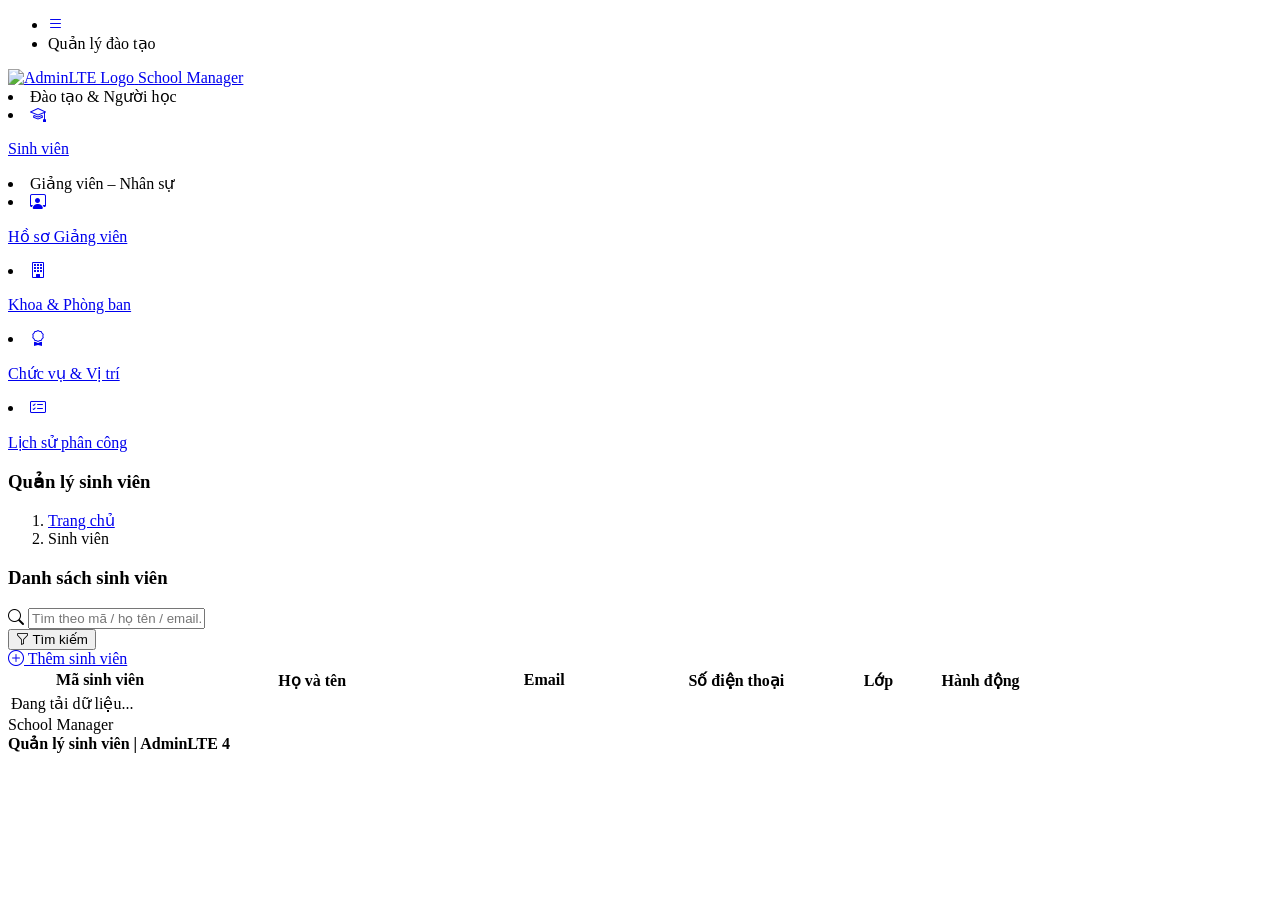
==== src/main/resources/static/index.html @ 7d9352e1 "Cập nhật code mới cho chức năng của Giảng viên - Nhân sự" ====
<!doctype html>
<html lang="vi">
<head>
    <meta charset="UTF-8" />
    <meta name="viewport" content="width=device-width, initial-scale=1.0" />

    <title id="pageTitle">
        Quản lý sinh viên | AdminLTE 4
    </title>
    <meta name="color-scheme" content="light dark" />

    <link rel="preconnect" href="https://fonts.googleapis.com">
    <link rel="preconnect" href="https://fonts.gstatic.com" crossorigin>
    <link href="https://fonts.googleapis.com/css2?family=Be+Vietnam+Pro:ital,wght@0,300;0,400;0,500;0,600;0,700;1,400&family=Source+Sans+3:ital,wght@0,300..900;1,300..900&display=swap" rel="stylesheet">
    <link rel="stylesheet" href="https://cdn.jsdelivr.net/npm/bootstrap-icons@1.13.1/font/bootstrap-icons.min.css" crossorigin="anonymous" />
    <link rel="stylesheet" href="/adminlte/css/adminlte.css" />
    <link rel="stylesheet" href="/assets/css/student.css" />
</head>

<body class="layout-fixed sidebar-expand-lg sidebar-open bg-body-tertiary">
<div class="app-wrapper">
    <nav class="app-header navbar navbar-expand bg-body">
        <div class="container-fluid">
            <ul class="navbar-nav">
                <li class="nav-item">
                    <a class="nav-link" data-lte-toggle="sidebar" href="#" role="button">
                        <i class="bi bi-list"></i>
                    </a>
                </li>
                <li class="nav-item d-none d-md-block">
                    <span class="nav-link fw-semibold">
                        Quản lý đào tạo
                    </span>
                </li>
            </ul>
        </div>
    </nav>
    <aside class="app-sidebar bg-body-secondary shadow" data-bs-theme="dark">
        <div class="sidebar-brand">
            <a href="index.html" class="brand-link">
                <img src="/adminlte/assets/img/AdminLTELogo.png" alt="AdminLTE Logo" class="brand-image opacity-75 shadow" />
                <span class="brand-text fw-light">
                    School Manager
                </span>
            </a>
        </div>

        <div class="sidebar-wrapper">
            <nav class="mt-2">
                    <li class="nav-header text-uppercase text-secondary small fw-bold px-3 pt-2 pb-1">Đào tạo & Người học</li>
                    <li class="nav-item">
                        <a href="index.html" class="nav-link active">
                            <i class="nav-icon bi bi-mortarboard"></i>
                            <p>
                                Sinh viên
                            </p>
                        </a>
                    </li>

                    <li class="nav-header text-uppercase text-primary-emphasis small fw-bold px-3 pt-3 pb-1">Giảng viên – Nhân sự</li>
                    <li class="nav-item">
                        <a href="n3/staff.html?tab=employees" class="nav-link">
                            <i class="nav-icon bi bi-person-workspace text-primary"></i>
                            <p>
                                Hồ sơ Giảng viên
                            </p>
                        </a>
                    </li>
                    <li class="nav-item">
                        <a href="n3/staff.html?tab=departments" class="nav-link">
                            <i class="nav-icon bi bi-building text-info"></i>
                            <p>
                                Khoa & Phòng ban
                            </p>
                        </a>
                    </li>
                    <li class="nav-item">
                        <a href="n3/staff.html?tab=positions" class="nav-link">
                            <i class="nav-icon bi bi-award text-warning"></i>
                            <p>
                                Chức vụ & Vị trí
                            </p>
                        </a>
                    </li>
                    <li class="nav-item">
                        <a href="n3/staff.html?tab=assignments" class="nav-link">
                            <i class="nav-icon bi bi-card-checklist text-success"></i>
                            <p>
                                Lịch sử phân công
                            </p>
                        </a>
                    </li>
                </ul>
            </nav>
        </div>
    </aside>

    <main class="app-main">
        <div id="page-list">
            <!-- Page Header -->
            <div class="app-content-header">
                <div class="container-fluid">
                    <div class="row align-items-center">
                        <div class="col-sm-6">
                            <h3 class="mb-0">
                                Quản lý sinh viên
                            </h3>
                        </div>
                        <div class="col-sm-6">
                            <ol class="breadcrumb float-sm-end mb-0">
                                <li class="breadcrumb-item">
                                    <a href="index.html">
                                        Trang chủ
                                    </a>
                                </li>
                                <li class="breadcrumb-item active" aria-current="page">
                                    Sinh viên
                                </li>
                            </ol>
                        </div>
                    </div>
                </div>
            </div>
            <!-- Content -->
            <div class="app-content">
                <div class="container-fluid">
                    <div class="card shadow-sm border-0">
                        <!-- Card Header -->
                        <div class="card-header d-flex flex-wrap align-items-center justify-content-between gap-2">
                            <h3 class="card-title mb-0">
                                Danh sách sinh viên
                            </h3>
                            <div class="d-flex flex-wrap align-items-center gap-2">
                                <!-- Search -->
                                <form id="searchForm" class="d-flex gap-2 align-items-center">
                                    <div class="input-group input-group-sm" style="width: 320px;">
                                        <span class="input-group-text">
                                            <i class="bi bi-search"></i>
                                        </span>
                                        <input type="text" id="keyword" name="keyword" class="form-control" placeholder="Tìm theo mã / họ tên / email..." />
                                    </div>
                                    <button class="btn btn-primary btn-sm" type="submit">
                                        <i class="bi bi-funnel me-1"></i>
                                        Tìm kiếm
                                    </button>
                                </form>
                                <!-- Create -->
                                <a class="btn btn-primary btn-sm" href="index.html?page=form">
                                    <i class="bi bi-plus-circle me-1"></i>
                                    Thêm sinh viên
                                </a>
                            </div>
                        </div>
                        <!-- Table -->
                        <div class="card-body p-0">
                            <div class="table-responsive">
                                <table class="table table-hover align-middle mb-0">
                                    <thead class="table-light">
                                    <tr>
                                        <th style="width: 18%;">
                                            Mã sinh viên
                                        </th>
                                        <th style="width: 24%;">
                                            Họ và tên
                                        </th>
                                        <th style="width: 22%;">
                                            Email
                                        </th>
                                        <th style="width: 16%;">
                                            Số điện thoại
                                        </th>
                                        <th style="width: 12%;">
                                            Lớp
                                        </th>
                                        <th style="width: 8%;" class="text-end">
                                            Hành động
                                        </th>
                                    </tr>
                                    </thead>
                                    <tbody id="studentTableBody">
                                    <tr>
                                        <td colspan="6" class="text-center text-muted py-4">
                                            Đang tải dữ liệu...
                                        </td>
                                    </tr>
                                    </tbody>
                                </table>
                            </div>
                        </div>
                    </div>
                </div>
            </div>
        </div>

        <div id="page-form" style="display: none;">
            <!-- Page Header -->
            <div class="app-content-header">
                <div class="container-fluid">
                    <div class="row align-items-center">
                        <div class="col-sm-6">
                            <h3 class="mb-0" id="pageHeading">
                                Thêm sinh viên
                            </h3>
                        </div>
                        <div class="col-sm-6">
                            <ol class="breadcrumb float-sm-end mb-0">
                                <li class="breadcrumb-item">
                                    <a href="index.html">
                                        Danh sách
                                    </a>
                                </li>
                                <li class="breadcrumb-item active" aria-current="page" id="breadcrumbTitle">
                                    Thêm
                                </li>
                            </ol>
                        </div>
                    </div>
                </div>
            </div>
            <!-- Content -->
            <div class="app-content">
                <div class="container-fluid">
                    <div class="card form-card shadow-sm border-0">
                        <div class="card-header">
                            <h3 class="card-title mb-0" id="formTitle">
                                Thêm sinh viên mới
                            </h3>
                        </div>
                        <div class="card-body">
                            <form id="studentForm">
                                <!-- Student Code -->
                                <div class="row g-3">
                                    <div class="col-md-6">
                                        <label class="form-label">
                                            Mã sinh viên
                                        </label>
                                        <input type="text" id="studentCode" name="studentCode" class="form-control" />
                                    </div>
                                    <!-- Full Name -->
                                    <div class="col-md-6">
                                        <label class="form-label">
                                            Họ và tên
                                        </label>
                                        <input type="text" id="fullName" name="fullName" class="form-control" />
                                    </div>
                                    <!-- Email -->
                                    <div class="col-md-6">
                                        <label class="form-label">
                                            Email
                                        </label>
                                        <input type="email" id="email" name="email" class="form-control" />
                                    </div>
                                    <!-- Phone -->
                                    <div class="col-md-6">
                                        <label class="form-label">
                                            Số điện thoại
                                        </label>
                                        <input type="text" id="phone" name="phone" class="form-control" />
                                    </div>
                                    <div class="col-md-12">
                                        <label class="form-label">
                                            Lớp
                                        </label>
                                        <input type="text" id="className" name="className" class="form-control" />
                                    </div>
                                </div>
                                <div class="mt-4 d-flex gap-2">
                                    <button id="submitButton" type="submit" class="btn btn-primary">
                                        <i class="bi bi-plus-circle me-1"></i>
                                        Thêm sinh viên
                                    </button>
                                    <a href="index.html" class="btn btn-secondary">
                                        <i class="bi bi-arrow-left me-1"></i>
                                        Quay lại
                                    </a>
                                </div>
                            </form>
                        </div>
                    </div>
                </div>
            </div>
        </div>
    </main>

    <footer class="app-footer">
        <div class="float-end d-none d-sm-inline">
            School Manager
        </div>
        <strong>
            Quản lý sinh viên | AdminLTE 4
        </strong>
    </footer>
</div>


<script src="/adminlte/js/adminlte.js"></script>


<script type="module" src="/assets/js/student.js"></script>
</body>
</html>
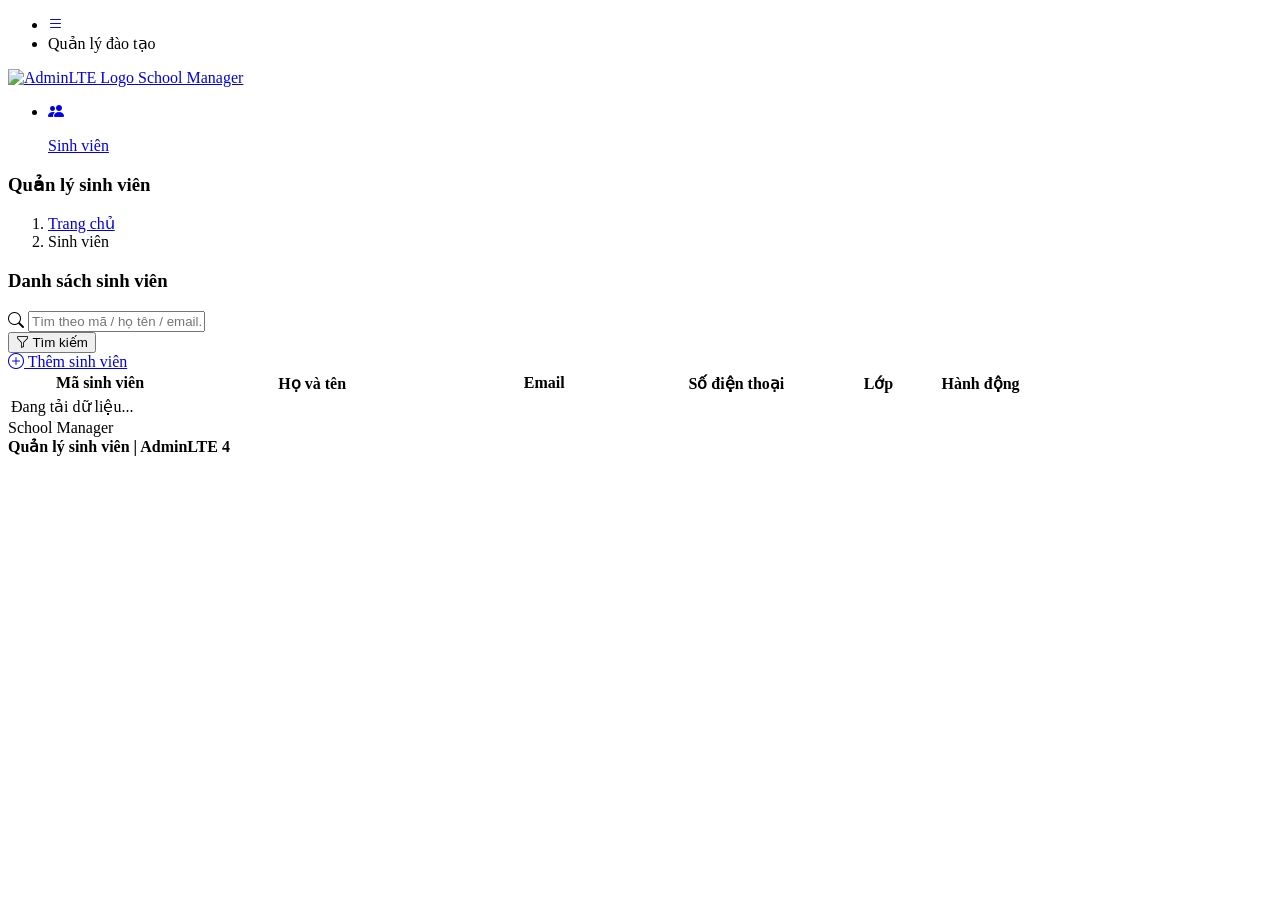
==== commit 0f44aa7f: "reset main branch" ====
--- a/src/main/resources/static/index.html
+++ b/src/main/resources/static/index.html
@@ -9,9 +9,7 @@
     </title>
     <meta name="color-scheme" content="light dark" />
 
-    <link rel="preconnect" href="https://fonts.googleapis.com">
-    <link rel="preconnect" href="https://fonts.gstatic.com" crossorigin>
-    <link href="https://fonts.googleapis.com/css2?family=Be+Vietnam+Pro:ital,wght@0,300;0,400;0,500;0,600;0,700;1,400&family=Source+Sans+3:ital,wght@0,300..900;1,300..900&display=swap" rel="stylesheet">
+    <link rel="stylesheet" href="https://cdn.jsdelivr.net/npm/@fontsource/source-sans-3@5.0.12/index.css" crossorigin="anonymous" />
     <link rel="stylesheet" href="https://cdn.jsdelivr.net/npm/bootstrap-icons@1.13.1/font/bootstrap-icons.min.css" crossorigin="anonymous" />
     <link rel="stylesheet" href="/adminlte/css/adminlte.css" />
     <link rel="stylesheet" href="/assets/css/student.css" />
@@ -47,46 +45,12 @@
 
         <div class="sidebar-wrapper">
             <nav class="mt-2">
-                    <li class="nav-header text-uppercase text-secondary small fw-bold px-3 pt-2 pb-1">Đào tạo & Người học</li>
+                <ul class="nav sidebar-menu flex-column" data-lte-toggle="treeview" role="navigation" data-accordion="false">
                     <li class="nav-item">
                         <a href="index.html" class="nav-link active">
-                            <i class="nav-icon bi bi-mortarboard"></i>
+                            <i class="nav-icon bi bi-people-fill"></i>
                             <p>
                                 Sinh viên
-                            </p>
-                        </a>
-                    </li>
-
-                    <li class="nav-header text-uppercase text-primary-emphasis small fw-bold px-3 pt-3 pb-1">Giảng viên – Nhân sự</li>
-                    <li class="nav-item">
-                        <a href="n3/staff.html?tab=employees" class="nav-link">
-                            <i class="nav-icon bi bi-person-workspace text-primary"></i>
-                            <p>
-                                Hồ sơ Giảng viên
-                            </p>
-                        </a>
-                    </li>
-                    <li class="nav-item">
-                        <a href="n3/staff.html?tab=departments" class="nav-link">
-                            <i class="nav-icon bi bi-building text-info"></i>
-                            <p>
-                                Khoa & Phòng ban
-                            </p>
-                        </a>
-                    </li>
-                    <li class="nav-item">
-                        <a href="n3/staff.html?tab=positions" class="nav-link">
-                            <i class="nav-icon bi bi-award text-warning"></i>
-                            <p>
-                                Chức vụ & Vị trí
-                            </p>
-                        </a>
-                    </li>
-                    <li class="nav-item">
-                        <a href="n3/staff.html?tab=assignments" class="nav-link">
-                            <i class="nav-icon bi bi-card-checklist text-success"></i>
-                            <p>
-                                Lịch sử phân công
                             </p>
                         </a>
                     </li>
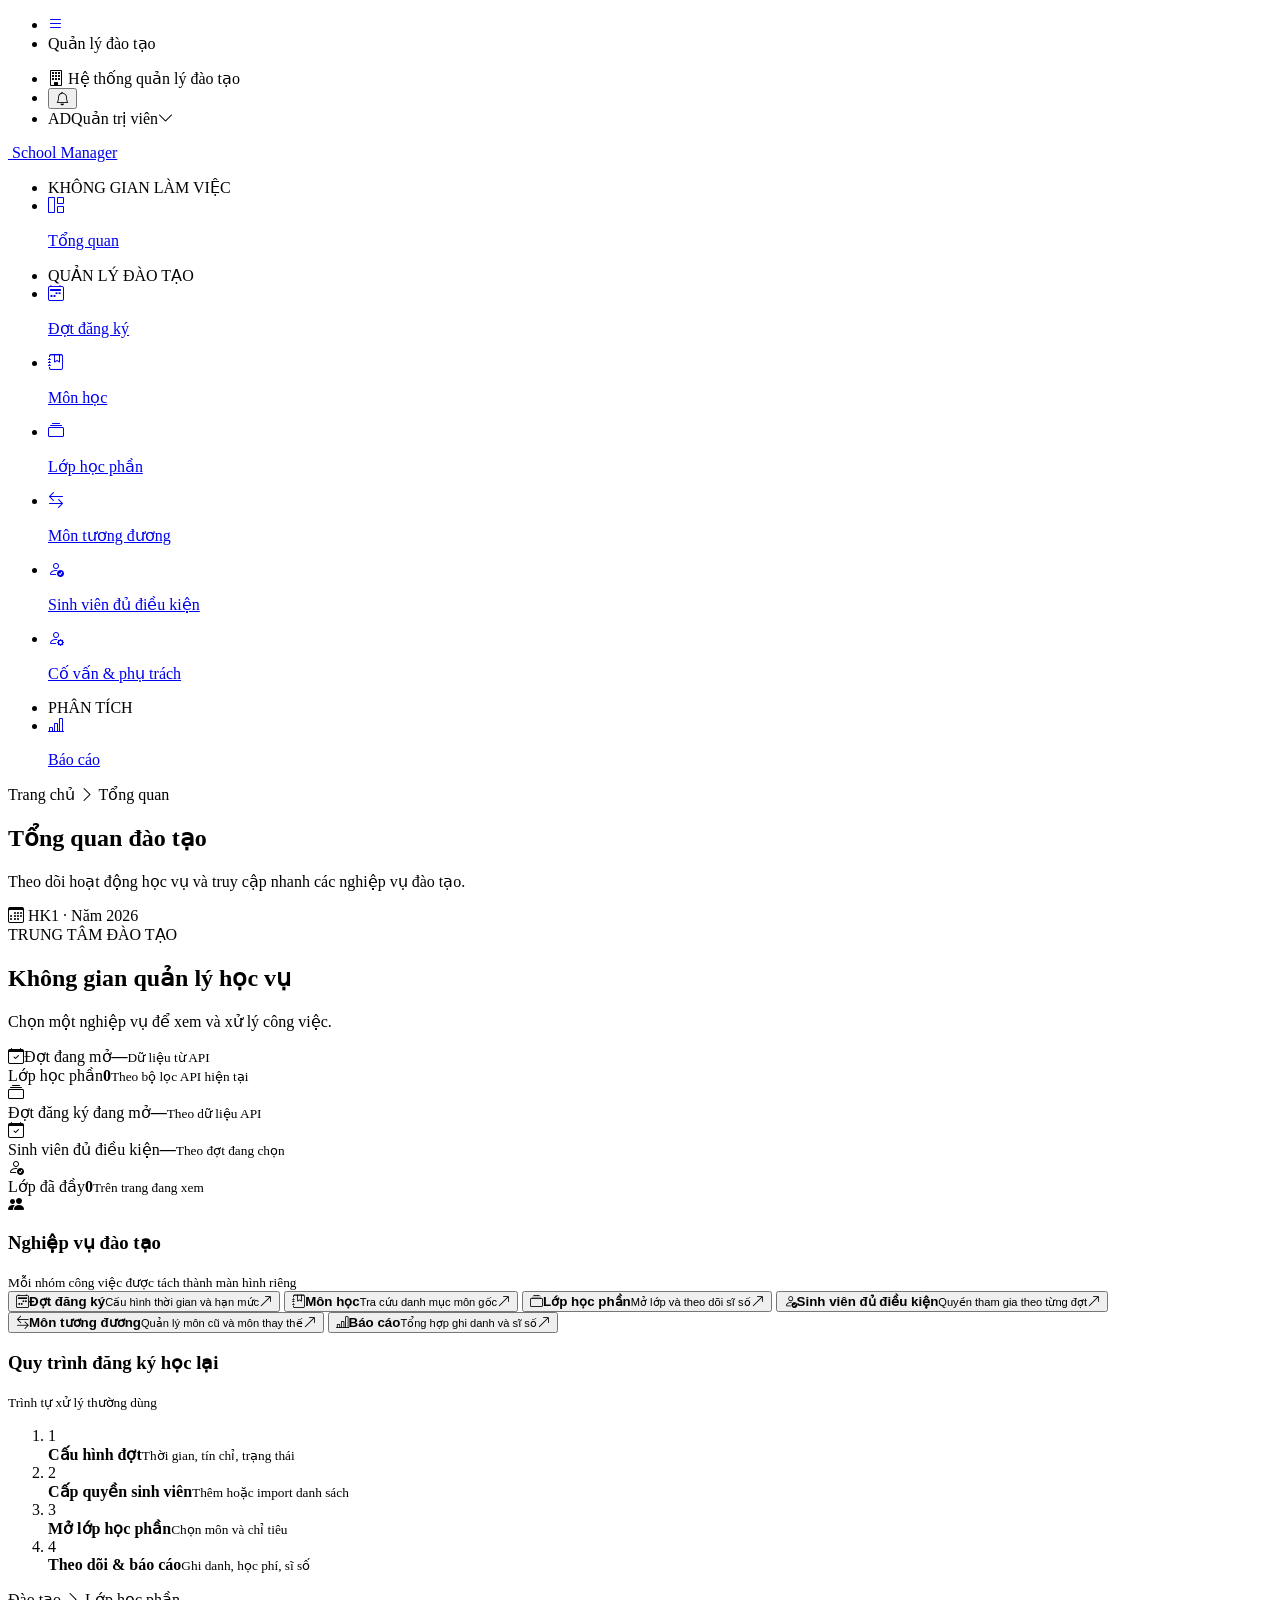
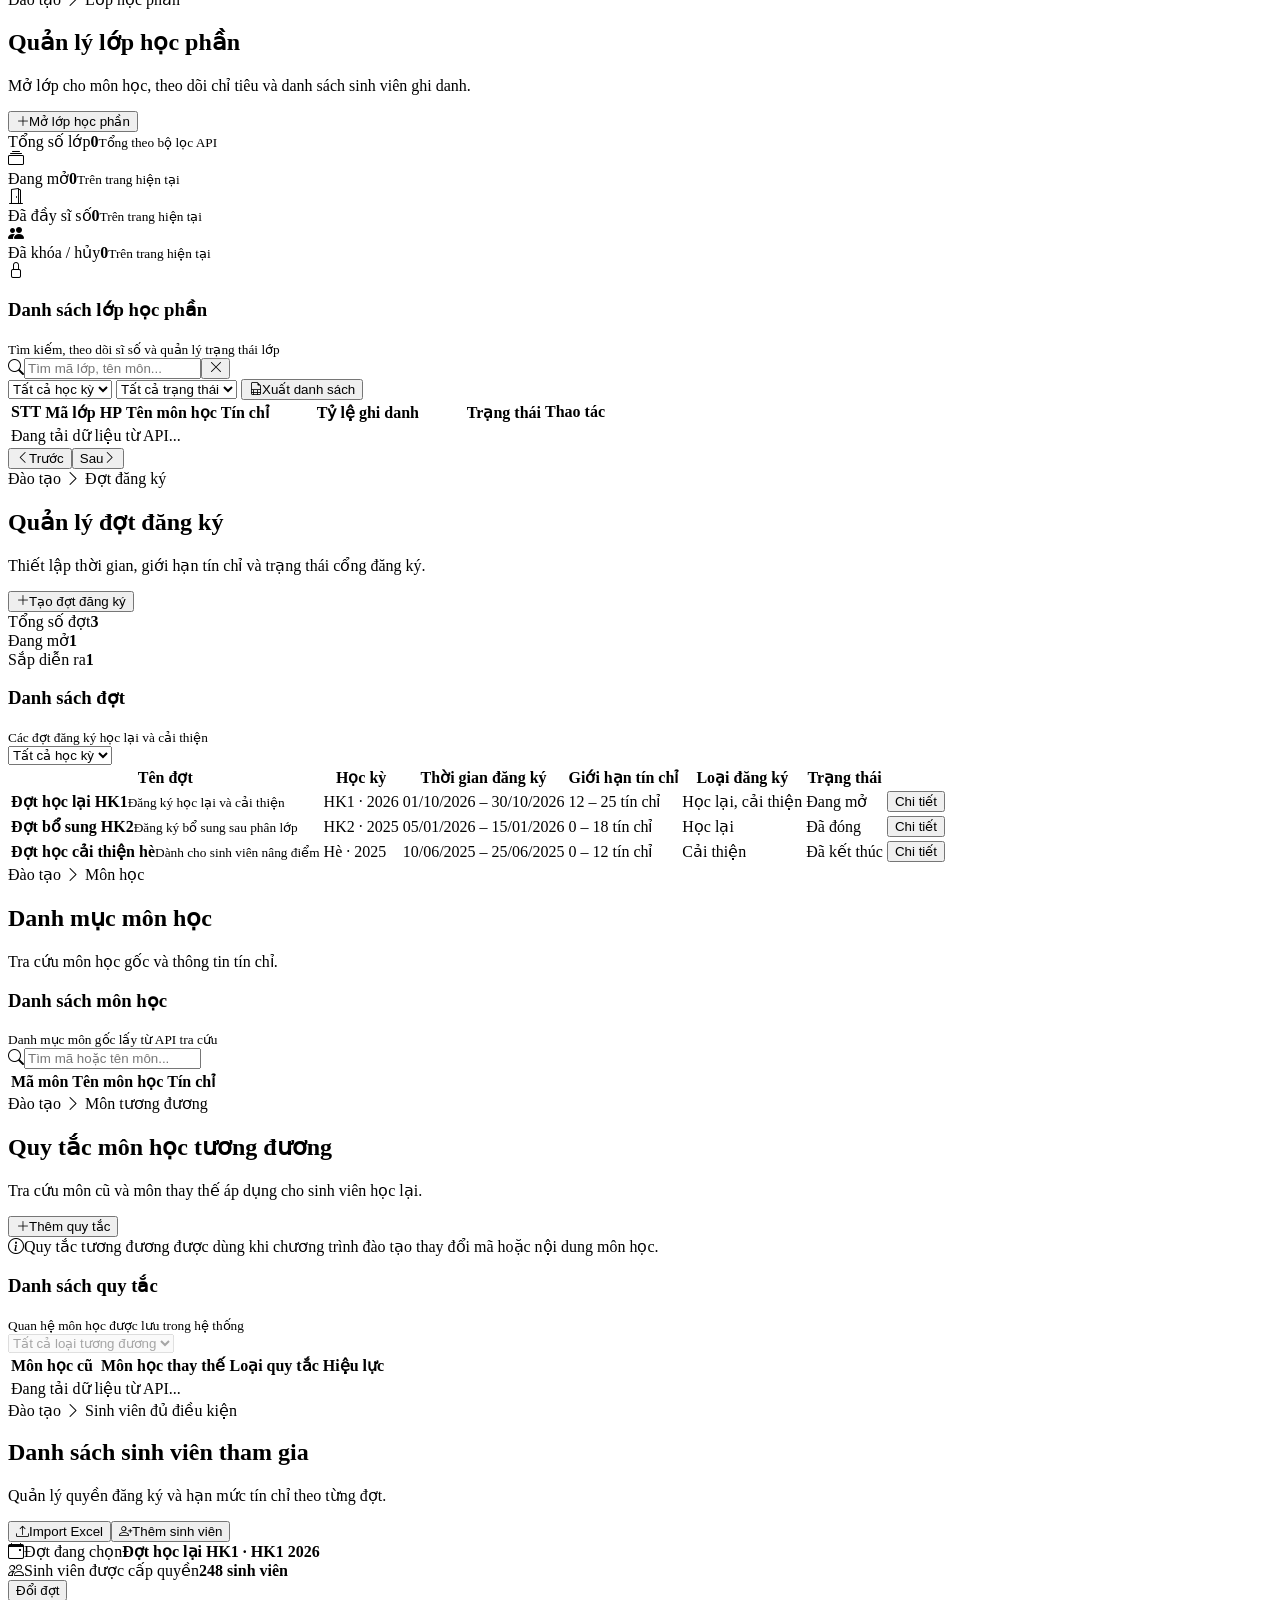
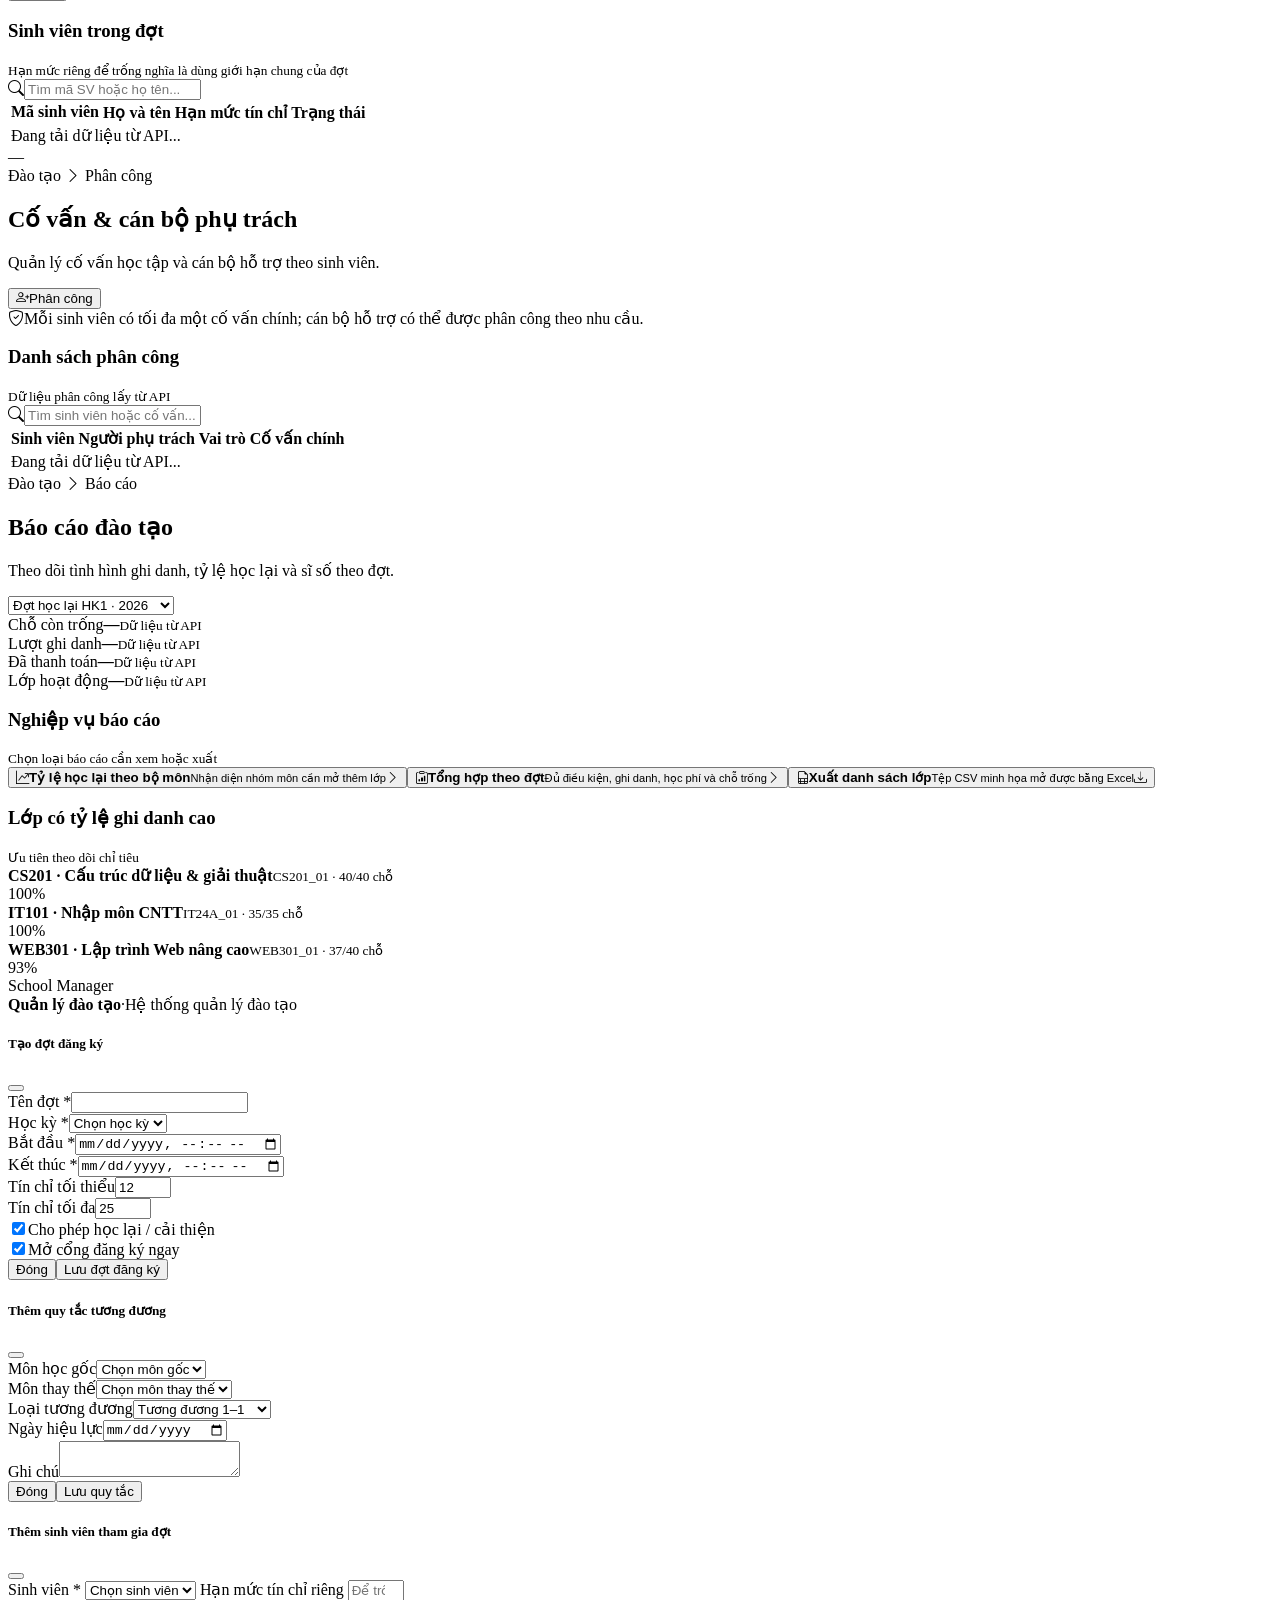
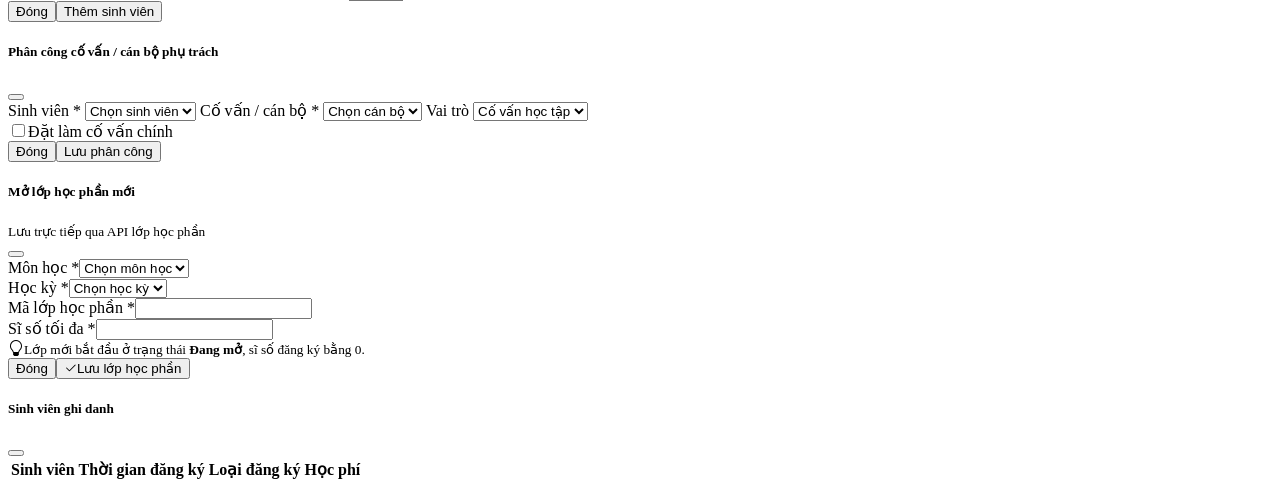
==== commit 6997a4f7: "update" ====
--- a/src/main/resources/static/index.html
+++ b/src/main/resources/static/index.html
@@ -3,263 +3,222 @@
 <head>
     <meta charset="UTF-8" />
     <meta name="viewport" content="width=device-width, initial-scale=1.0" />
-
-    <title id="pageTitle">
-        Quản lý sinh viên | AdminLTE 4
-    </title>
+    <title>Quản lý đào tạo | School Manager</title>
     <meta name="color-scheme" content="light dark" />
-
     <link rel="stylesheet" href="https://cdn.jsdelivr.net/npm/@fontsource/source-sans-3@5.0.12/index.css" crossorigin="anonymous" />
     <link rel="stylesheet" href="https://cdn.jsdelivr.net/npm/bootstrap-icons@1.13.1/font/bootstrap-icons.min.css" crossorigin="anonymous" />
     <link rel="stylesheet" href="/adminlte/css/adminlte.css" />
     <link rel="stylesheet" href="/assets/css/student.css" />
 </head>
-
 <body class="layout-fixed sidebar-expand-lg sidebar-open bg-body-tertiary">
 <div class="app-wrapper">
     <nav class="app-header navbar navbar-expand bg-body">
         <div class="container-fluid">
             <ul class="navbar-nav">
-                <li class="nav-item">
-                    <a class="nav-link" data-lte-toggle="sidebar" href="#" role="button">
-                        <i class="bi bi-list"></i>
-                    </a>
-                </li>
-                <li class="nav-item d-none d-md-block">
-                    <span class="nav-link fw-semibold">
-                        Quản lý đào tạo
-                    </span>
-                </li>
+                <li class="nav-item"><a class="nav-link" data-lte-toggle="sidebar" href="#" role="button" aria-label="Thu gọn menu"><i class="bi bi-list"></i></a></li>
+                <li class="nav-item d-none d-md-block"><span class="nav-link fw-semibold">Quản lý đào tạo</span></li>
             </ul>
+            <ul class="navbar-nav ms-auto align-items-center">
+                <li class="nav-item me-2"><span class="system-context"><i class="bi bi-building"></i> Hệ thống quản lý đào tạo</span></li>
+                <li class="nav-item"><button class="btn btn-light btn-sm rounded-circle" aria-label="Thông báo"><i class="bi bi-bell"></i></button></li>
+                <li class="nav-item ms-3"><div class="profile-chip"><span class="profile-avatar">AD</span><span class="d-none d-md-inline">Quản trị viên</span><i class="bi bi-chevron-down small"></i></div></li>
+            </ul>
         </div>
     </nav>
+
     <aside class="app-sidebar bg-body-secondary shadow" data-bs-theme="dark">
-        <div class="sidebar-brand">
-            <a href="index.html" class="brand-link">
-                <img src="/adminlte/assets/img/AdminLTELogo.png" alt="AdminLTE Logo" class="brand-image opacity-75 shadow" />
-                <span class="brand-text fw-light">
-                    School Manager
-                </span>
-            </a>
-        </div>
-
+        <div class="sidebar-brand"><a href="#overview" class="brand-link" data-screen="overview">
+            <img src="/adminlte/assets/img/AdminLTELogo.png" alt="" class="brand-image opacity-75 shadow" />
+            <span class="brand-text fw-light">School Manager</span>
+        </a></div>
         <div class="sidebar-wrapper">
             <nav class="mt-2">
-                <ul class="nav sidebar-menu flex-column" data-lte-toggle="treeview" role="navigation" data-accordion="false">
-                    <li class="nav-item">
-                        <a href="index.html" class="nav-link active">
-                            <i class="nav-icon bi bi-people-fill"></i>
-                            <p>
-                                Sinh viên
-                            </p>
-                        </a>
-                    </li>
+                <ul class="nav sidebar-menu flex-column" role="navigation" data-accordion="false">
+                    <li class="nav-header">KHÔNG GIAN LÀM VIỆC</li>
+                    <li class="nav-item"><a href="#overview" class="nav-link" data-screen="overview"><i class="nav-icon bi bi-grid-1x2"></i><p>Tổng quan</p></a></li>
+                    <li class="nav-header">QUẢN LÝ ĐÀO TẠO</li>
+                    <li class="nav-item"><a href="#periods" class="nav-link" data-screen="periods"><i class="nav-icon bi bi-calendar2-week"></i><p>Đợt đăng ký</p></a></li>
+                    <li class="nav-item"><a href="#courses" class="nav-link" data-screen="courses"><i class="nav-icon bi bi-journal-bookmark"></i><p>Môn học</p></a></li>
+                    <li class="nav-item"><a href="#sections" class="nav-link active" data-screen="sections"><i class="nav-icon bi bi-collection"></i><p>Lớp học phần</p></a></li>
+                    <li class="nav-item"><a href="#equivalents" class="nav-link" data-screen="equivalents"><i class="nav-icon bi bi-arrow-left-right"></i><p>Môn tương đương</p></a></li>
+                    <li class="nav-item"><a href="#eligible-students" class="nav-link" data-screen="eligible-students"><i class="nav-icon bi bi-person-check"></i><p>Sinh viên đủ điều kiện</p></a></li>
+                    <li class="nav-item"><a href="#advisors" class="nav-link" data-screen="advisors"><i class="nav-icon bi bi-person-gear"></i><p>Cố vấn &amp; phụ trách</p></a></li>
+                    <li class="nav-header">PHÂN TÍCH</li>
+                    <li class="nav-item"><a href="#reports" class="nav-link" data-screen="reports"><i class="nav-icon bi bi-bar-chart-line"></i><p>Báo cáo</p></a></li>
                 </ul>
             </nav>
         </div>
     </aside>
 
     <main class="app-main">
-        <div id="page-list">
-            <!-- Page Header -->
-            <div class="app-content-header">
-                <div class="container-fluid">
-                    <div class="row align-items-center">
-                        <div class="col-sm-6">
-                            <h3 class="mb-0">
-                                Quản lý sinh viên
-                            </h3>
-                        </div>
-                        <div class="col-sm-6">
-                            <ol class="breadcrumb float-sm-end mb-0">
-                                <li class="breadcrumb-item">
-                                    <a href="index.html">
-                                        Trang chủ
-                                    </a>
-                                </li>
-                                <li class="breadcrumb-item active" aria-current="page">
-                                    Sinh viên
-                                </li>
-                            </ol>
-                        </div>
-                    </div>
-                </div>
-            </div>
-            <!-- Content -->
-            <div class="app-content">
-                <div class="container-fluid">
-                    <div class="card shadow-sm border-0">
-                        <!-- Card Header -->
-                        <div class="card-header d-flex flex-wrap align-items-center justify-content-between gap-2">
-                            <h3 class="card-title mb-0">
-                                Danh sách sinh viên
-                            </h3>
-                            <div class="d-flex flex-wrap align-items-center gap-2">
-                                <!-- Search -->
-                                <form id="searchForm" class="d-flex gap-2 align-items-center">
-                                    <div class="input-group input-group-sm" style="width: 320px;">
-                                        <span class="input-group-text">
-                                            <i class="bi bi-search"></i>
-                                        </span>
-                                        <input type="text" id="keyword" name="keyword" class="form-control" placeholder="Tìm theo mã / họ tên / email..." />
-                                    </div>
-                                    <button class="btn btn-primary btn-sm" type="submit">
-                                        <i class="bi bi-funnel me-1"></i>
-                                        Tìm kiếm
-                                    </button>
-                                </form>
-                                <!-- Create -->
-                                <a class="btn btn-primary btn-sm" href="index.html?page=form">
-                                    <i class="bi bi-plus-circle me-1"></i>
-                                    Thêm sinh viên
-                                </a>
+        <div class="app-content">
+            <div class="container-fluid">
+                <section id="screen-overview" class="module-screen">
+                    <div class="screen-heading"><div><div class="breadcrumb-line">Trang chủ <i class="bi bi-chevron-right"></i> Tổng quan</div><h1>Tổng quan đào tạo</h1><p>Theo dõi hoạt động học vụ và truy cập nhanh các nghiệp vụ đào tạo.</p></div><span class="period-chip"><i class="bi bi-calendar3"></i> HK1 · Năm 2026</span></div>
+                    <div class="welcome-panel mb-3"><div><span class="welcome-eyebrow">TRUNG TÂM ĐÀO TẠO</span><h2>Không gian quản lý học vụ</h2><p>Chọn một nghiệp vụ để xem và xử lý công việc.</p></div><div class="welcome-period"><i class="bi bi-calendar-check"></i><span>Đợt đang mở</span><strong id="overviewActivePeriod">—</strong><small id="overviewActivePeriodDates">Dữ liệu từ API</small></div></div>
+                    <div class="row g-3 mb-4">
+                        <div class="col-6 col-xl-3"><div class="summary-card summary-card-primary"><div><span class="summary-label">Lớp học phần</span><strong id="overviewTotal">0</strong><small>Theo bộ lọc API hiện tại</small></div><span class="summary-icon"><i class="bi bi-collection"></i></span></div></div>
+                        <div class="col-6 col-xl-3"><div class="summary-card summary-card-success"><div><span class="summary-label">Đợt đăng ký đang mở</span><strong id="overviewOpenPeriods">—</strong><small>Theo dữ liệu API</small></div><span class="summary-icon"><i class="bi bi-calendar-check"></i></span></div></div>
+                        <div class="col-6 col-xl-3"><div class="summary-card summary-card-warning"><div><span class="summary-label">Sinh viên đủ điều kiện</span><strong id="overviewEligible">—</strong><small>Theo đợt đang chọn</small></div><span class="summary-icon"><i class="bi bi-person-check"></i></span></div></div>
+                        <div class="col-6 col-xl-3"><div class="summary-card summary-card-danger"><div><span class="summary-label">Lớp đã đầy</span><strong id="overviewFull">0</strong><small>Trên trang đang xem</small></div><span class="summary-icon"><i class="bi bi-people-fill"></i></span></div></div>
+                    </div>
+                    <div class="row g-3">
+                        <div class="col-xl-8"><div class="card workflow-card h-100"><div class="card-header"><div><h3 class="card-title">Nghiệp vụ đào tạo</h3><small class="text-body-secondary">Mỗi nhóm công việc được tách thành màn hình riêng</small></div></div><div class="card-body"><div class="workflow-grid">
+                            <button class="workflow-link" data-go-screen="periods"><span class="workflow-icon bg-blue"><i class="bi bi-calendar2-week"></i></span><span><strong>Đợt đăng ký</strong><small>Cấu hình thời gian và hạn mức</small></span><i class="bi bi-arrow-up-right ms-auto"></i></button>
+                            <button class="workflow-link" data-go-screen="courses"><span class="workflow-icon bg-purple"><i class="bi bi-journal-bookmark"></i></span><span><strong>Môn học</strong><small>Tra cứu danh mục môn gốc</small></span><i class="bi bi-arrow-up-right ms-auto"></i></button>
+                            <button class="workflow-link" data-go-screen="sections"><span class="workflow-icon bg-green"><i class="bi bi-collection"></i></span><span><strong>Lớp học phần</strong><small>Mở lớp và theo dõi sĩ số</small></span><i class="bi bi-arrow-up-right ms-auto"></i></button>
+                            <button class="workflow-link" data-go-screen="eligible-students"><span class="workflow-icon bg-orange"><i class="bi bi-person-check"></i></span><span><strong>Sinh viên đủ điều kiện</strong><small>Quyền tham gia theo từng đợt</small></span><i class="bi bi-arrow-up-right ms-auto"></i></button>
+                            <button class="workflow-link" data-go-screen="equivalents"><span class="workflow-icon bg-blue"><i class="bi bi-arrow-left-right"></i></span><span><strong>Môn tương đương</strong><small>Quản lý môn cũ và môn thay thế</small></span><i class="bi bi-arrow-up-right ms-auto"></i></button>
+                            <button class="workflow-link" data-go-screen="reports"><span class="workflow-icon bg-green"><i class="bi bi-bar-chart-line"></i></span><span><strong>Báo cáo</strong><small>Tổng hợp ghi danh và sĩ số</small></span><i class="bi bi-arrow-up-right ms-auto"></i></button>
+                        </div></div></div></div>
+                        <div class="col-xl-4"><div class="card workflow-card h-100"><div class="card-header"><div><h3 class="card-title">Quy trình đăng ký học lại</h3><small class="text-body-secondary">Trình tự xử lý thường dùng</small></div></div><div class="card-body"><ol class="process-list"><li><span>1</span><div><strong>Cấu hình đợt</strong><small>Thời gian, tín chỉ, trạng thái</small></div></li><li><span>2</span><div><strong>Cấp quyền sinh viên</strong><small>Thêm hoặc import danh sách</small></div></li><li><span>3</span><div><strong>Mở lớp học phần</strong><small>Chọn môn và chỉ tiêu</small></div></li><li><span>4</span><div><strong>Theo dõi &amp; báo cáo</strong><small>Ghi danh, học phí, sĩ số</small></div></li></ol></div></div></div>
+                    </div>
+                </section>
+
+                <section id="screen-sections" class="module-screen active">
+                    <div class="screen-heading"><div><div class="breadcrumb-line">Đào tạo <i class="bi bi-chevron-right"></i> Lớp học phần</div><h1>Quản lý lớp học phần</h1><p>Mở lớp cho môn học, theo dõi chỉ tiêu và danh sách sinh viên ghi danh.</p></div><button class="btn btn-primary" type="button" id="addSectionButton"><i class="bi bi-plus-lg me-1"></i>Mở lớp học phần</button></div>
+                    <div class="row g-3 mb-3" id="summaryCards">
+                        <div class="col-6 col-xl-3"><div class="summary-card summary-card-primary"><div><span class="summary-label">Tổng số lớp</span><strong id="totalSections">0</strong><small>Tổng theo bộ lọc API</small></div><span class="summary-icon"><i class="bi bi-collection"></i></span></div></div>
+                        <div class="col-6 col-xl-3"><div class="summary-card summary-card-success"><div><span class="summary-label">Đang mở</span><strong id="openSections">0</strong><small>Trên trang hiện tại</small></div><span class="summary-icon"><i class="bi bi-door-open"></i></span></div></div>
+                        <div class="col-6 col-xl-3"><div class="summary-card summary-card-warning"><div><span class="summary-label">Đã đầy sĩ số</span><strong id="fullSections">0</strong><small>Trên trang hiện tại</small></div><span class="summary-icon"><i class="bi bi-people-fill"></i></span></div></div>
+                        <div class="col-6 col-xl-3"><div class="summary-card summary-card-danger"><div><span class="summary-label">Đã khóa / hủy</span><strong id="closedSections">0</strong><small>Trên trang hiện tại</small></div><span class="summary-icon"><i class="bi bi-lock"></i></span></div></div>
+                    </div>
+                    <div class="card workflow-card">
+                        <div class="card-header section-toolbar"><div><h3 class="card-title mb-1">Danh sách lớp học phần</h3><small class="text-body-secondary">Tìm kiếm, theo dõi sĩ số và quản lý trạng thái lớp</small></div>
+                            <div class="toolbar-controls"><div class="input-group section-search"><span class="input-group-text"><i class="bi bi-search"></i></span><input type="search" id="keyword" class="form-control" placeholder="Tìm mã lớp, tên môn..." /><button type="button" class="btn btn-outline-secondary" id="clearSearchButton" aria-label="Xóa tìm kiếm"><i class="bi bi-x-lg"></i></button></div>
+                                <select id="semesterFilter" class="form-select" aria-label="Lọc theo học kỳ"><option value="">Tất cả học kỳ</option></select>
+                                <select id="statusFilter" class="form-select" aria-label="Lọc theo trạng thái"><option value="">Tất cả trạng thái</option><option value="1">Đang mở</option><option value="3">Đã khóa</option><option value="2">Đã hủy</option></select>
+                                <button class="btn btn-outline-success text-nowrap" type="button" id="exportButton"><i class="bi bi-file-earmark-spreadsheet me-1"></i>Xuất danh sách</button>
                             </div>
                         </div>
-                        <!-- Table -->
-                        <div class="card-body p-0">
-                            <div class="table-responsive">
-                                <table class="table table-hover align-middle mb-0">
-                                    <thead class="table-light">
-                                    <tr>
-                                        <th style="width: 18%;">
-                                            Mã sinh viên
-                                        </th>
-                                        <th style="width: 24%;">
-                                            Họ và tên
-                                        </th>
-                                        <th style="width: 22%;">
-                                            Email
-                                        </th>
-                                        <th style="width: 16%;">
-                                            Số điện thoại
-                                        </th>
-                                        <th style="width: 12%;">
-                                            Lớp
-                                        </th>
-                                        <th style="width: 8%;" class="text-end">
-                                            Hành động
-                                        </th>
-                                    </tr>
-                                    </thead>
-                                    <tbody id="studentTableBody">
-                                    <tr>
-                                        <td colspan="6" class="text-center text-muted py-4">
-                                            Đang tải dữ liệu...
-                                        </td>
-                                    </tr>
-                                    </tbody>
-                                </table>
-                            </div>
-                        </div>
-                    </div>
-                </div>
+                        <div class="table-responsive"><table class="table table-hover align-middle mb-0 section-table"><thead><tr><th>STT</th><th>Mã lớp HP</th><th>Tên môn học</th><th class="text-center">Tín chỉ</th><th style="min-width:190px">Tỷ lệ ghi danh</th><th>Trạng thái</th><th class="text-end">Thao tác</th></tr></thead><tbody id="courseTableBody"><tr><td colspan="7" class="text-center text-muted py-4">Đang tải dữ liệu từ API...</td></tr></tbody></table></div>
+                        <div class="table-footer"><small id="paginationSummary"></small><div class="btn-group btn-group-sm" role="group" aria-label="Phân trang"><button id="previousPage" type="button" class="btn btn-outline-secondary"><i class="bi bi-chevron-left me-1"></i>Trước</button><button id="nextPage" type="button" class="btn btn-outline-secondary">Sau<i class="bi bi-chevron-right ms-1"></i></button></div></div>
+                    </div>
+                </section>
+
+                <section id="screen-periods" class="module-screen">
+                    <div class="screen-heading"><div><div class="breadcrumb-line">Đào tạo <i class="bi bi-chevron-right"></i> Đợt đăng ký</div><h1>Quản lý đợt đăng ký</h1><p>Thiết lập thời gian, giới hạn tín chỉ và trạng thái cổng đăng ký.</p></div><button class="btn btn-primary" data-demo-action="period-create"><i class="bi bi-plus-lg me-1"></i>Tạo đợt đăng ký</button></div>
+                    <div class="row g-3 mb-3"><div class="col-sm-4"><div class="mini-stat"><span>Tổng số đợt</span><strong>3</strong></div></div><div class="col-sm-4"><div class="mini-stat"><span>Đang mở</span><strong class="text-success">1</strong></div></div><div class="col-sm-4"><div class="mini-stat"><span>Sắp diễn ra</span><strong class="text-primary">1</strong></div></div></div>
+                    <div class="card workflow-card"><div class="card-header list-toolbar"><div><h3 class="card-title">Danh sách đợt</h3><small class="text-body-secondary">Các đợt đăng ký học lại và cải thiện</small></div><select class="form-select form-select-sm"><option>Tất cả học kỳ</option><option>HK1 · 2026</option><option>HK2 · 2025</option></select></div><div class="table-responsive"><table class="table module-table mb-0"><thead><tr><th>Tên đợt</th><th>Học kỳ</th><th>Thời gian đăng ký</th><th>Giới hạn tín chỉ</th><th>Loại đăng ký</th><th>Trạng thái</th><th></th></tr></thead><tbody><tr><td><strong>Đợt học lại HK1</strong><small>Đăng ký học lại và cải thiện</small></td><td>HK1 · 2026</td><td>01/10/2026 – 30/10/2026</td><td>12 – 25 tín chỉ</td><td><span class="soft-tag">Học lại, cải thiện</span></td><td><span class="status-badge status-open"><span></span>Đang mở</span></td><td><button class="btn btn-sm btn-light" data-demo-action="period-edit">Chi tiết</button></td></tr><tr><td><strong>Đợt bổ sung HK2</strong><small>Đăng ký bổ sung sau phân lớp</small></td><td>HK2 · 2025</td><td>05/01/2026 – 15/01/2026</td><td>0 – 18 tín chỉ</td><td><span class="soft-tag">Học lại</span></td><td><span class="status-badge status-locked"><span></span>Đã đóng</span></td><td><button class="btn btn-sm btn-light" data-demo-action="period-edit">Chi tiết</button></td></tr><tr><td><strong>Đợt học cải thiện hè</strong><small>Dành cho sinh viên nâng điểm</small></td><td>Hè · 2025</td><td>10/06/2025 – 25/06/2025</td><td>0 – 12 tín chỉ</td><td><span class="soft-tag">Cải thiện</span></td><td><span class="status-badge status-cancelled"><span></span>Đã kết thúc</span></td><td><button class="btn btn-sm btn-light" data-demo-action="period-edit">Chi tiết</button></td></tr></tbody></table></div></div>
+                </section>
+
+                <section id="screen-courses" class="module-screen">
+                    <div class="screen-heading"><div><div class="breadcrumb-line">Đào tạo <i class="bi bi-chevron-right"></i> Môn học</div><h1>Danh mục môn học</h1><p>Tra cứu môn học gốc và thông tin tín chỉ.</p></div></div>
+                    <div class="card workflow-card"><div class="card-header list-toolbar"><div><h3 class="card-title">Danh sách môn học</h3><small class="text-body-secondary">Danh mục môn gốc lấy từ API tra cứu</small></div><div class="input-group input-group-sm list-search"><span class="input-group-text"><i class="bi bi-search"></i></span><input class="form-control" placeholder="Tìm mã hoặc tên môn..." /></div></div><div class="table-responsive"><table class="table module-table mb-0"><thead><tr><th>Mã môn</th><th>Tên môn học</th><th>Tín chỉ</th></tr></thead><tbody id="courseCatalogBody"></tbody></table></div></div>
+                </section>
+
+                <section id="screen-equivalents" class="module-screen">
+                    <div class="screen-heading"><div><div class="breadcrumb-line">Đào tạo <i class="bi bi-chevron-right"></i> Môn tương đương</div><h1>Quy tắc môn học tương đương</h1><p>Tra cứu môn cũ và môn thay thế áp dụng cho sinh viên học lại.</p></div><button class="btn btn-primary" data-demo-action="equivalent-create"><i class="bi bi-plus-lg me-1"></i>Thêm quy tắc</button></div>
+                    <div class="callout-note mb-3"><i class="bi bi-info-circle"></i><span>Quy tắc tương đương được dùng khi chương trình đào tạo thay đổi mã hoặc nội dung môn học.</span></div>
+                    <div class="card workflow-card"><div class="card-header list-toolbar"><div><h3 class="card-title">Danh sách quy tắc</h3><small class="text-body-secondary">Quan hệ môn học được lưu trong hệ thống</small></div><select class="form-select form-select-sm" disabled><option>Tất cả loại tương đương</option></select></div><div class="table-responsive"><table class="table module-table mb-0"><thead><tr><th>Môn học cũ</th><th></th><th>Môn học thay thế</th><th>Loại quy tắc</th><th>Hiệu lực</th><th></th></tr></thead><tbody><tr><td colspan="6" class="text-center text-body-secondary py-4">Đang tải dữ liệu từ API...</td></tr></tbody></table></div></div>
+                </section>
+
+                <section id="screen-eligible-students" class="module-screen">
+                    <div class="screen-heading"><div><div class="breadcrumb-line">Đào tạo <i class="bi bi-chevron-right"></i> Sinh viên đủ điều kiện</div><h1>Danh sách sinh viên tham gia</h1><p>Quản lý quyền đăng ký và hạn mức tín chỉ theo từng đợt.</p></div><div class="d-flex gap-2"><button class="btn btn-outline-primary" data-demo-action="student-import"><i class="bi bi-upload me-1"></i>Import Excel</button><button class="btn btn-primary" data-demo-action="student-add"><i class="bi bi-person-plus me-1"></i>Thêm sinh viên</button></div></div>
+                    <div class="eligibility-context mb-3"><div><i class="bi bi-calendar-event"></i><span>Đợt đang chọn</span><strong>Đợt học lại HK1 · HK1 2026</strong></div><div><i class="bi bi-people"></i><span>Sinh viên được cấp quyền</span><strong>248 sinh viên</strong></div><button class="btn btn-sm btn-outline-primary ms-auto" data-demo-action="period-select">Đổi đợt</button></div>
+                    <div class="card workflow-card"><div class="card-header list-toolbar"><div><h3 class="card-title">Sinh viên trong đợt</h3><small class="text-body-secondary">Hạn mức riêng để trống nghĩa là dùng giới hạn chung của đợt</small></div><div class="input-group input-group-sm list-search"><span class="input-group-text"><i class="bi bi-search"></i></span><input class="form-control" placeholder="Tìm mã SV hoặc họ tên..." /></div></div><div class="table-responsive"><table class="table module-table mb-0"><thead><tr><th>Mã sinh viên</th><th>Họ và tên</th><th>Hạn mức tín chỉ</th><th>Trạng thái</th><th></th></tr></thead><tbody><tr><td colspan="5" class="text-center text-body-secondary py-4">Đang tải dữ liệu từ API...</td></tr></tbody></table></div><div class="table-footer"><span id="eligibleCount">—</span></div></div>
+                </section>
+
+                <section id="screen-advisors" class="module-screen">
+                    <div class="screen-heading"><div><div class="breadcrumb-line">Đào tạo <i class="bi bi-chevron-right"></i> Phân công</div><h1>Cố vấn &amp; cán bộ phụ trách</h1><p>Quản lý cố vấn học tập và cán bộ hỗ trợ theo sinh viên.</p></div><button class="btn btn-primary" data-demo-action="advisor-assign"><i class="bi bi-person-plus me-1"></i>Phân công</button></div>
+                    <div class="callout-note mb-3"><i class="bi bi-shield-check"></i><span>Mỗi sinh viên có tối đa một cố vấn chính; cán bộ hỗ trợ có thể được phân công theo nhu cầu.</span></div>
+                    <div class="card workflow-card"><div class="card-header list-toolbar"><div><h3 class="card-title">Danh sách phân công</h3><small class="text-body-secondary">Dữ liệu phân công lấy từ API</small></div><div class="input-group input-group-sm list-search"><span class="input-group-text"><i class="bi bi-search"></i></span><input class="form-control" placeholder="Tìm sinh viên hoặc cố vấn..." /></div></div><div class="table-responsive"><table class="table module-table mb-0"><thead><tr><th>Sinh viên</th><th>Người phụ trách</th><th>Vai trò</th><th>Cố vấn chính</th><th></th></tr></thead><tbody><tr><td colspan="5" class="text-center text-body-secondary py-4">Đang tải dữ liệu từ API...</td></tr></tbody></table></div></div>
+                </section>
+
+                <section id="screen-reports" class="module-screen">
+                    <div class="screen-heading"><div><div class="breadcrumb-line">Đào tạo <i class="bi bi-chevron-right"></i> Báo cáo</div><h1>Báo cáo đào tạo</h1><p>Theo dõi tình hình ghi danh, tỷ lệ học lại và sĩ số theo đợt.</p></div><select class="form-select report-period-select"><option>Đợt học lại HK1 · 2026</option><option>Đợt bổ sung HK2 · 2025</option></select></div>
+                    <div class="row g-3 mb-3"><div class="col-sm-6 col-xl-3"><div class="report-kpi"><span>Chỗ còn trống</span><strong>—</strong><small>Dữ liệu từ API</small></div></div><div class="col-sm-6 col-xl-3"><div class="report-kpi"><span>Lượt ghi danh</span><strong>—</strong><small>Dữ liệu từ API</small></div></div><div class="col-sm-6 col-xl-3"><div class="report-kpi"><span>Đã thanh toán</span><strong>—</strong><small>Dữ liệu từ API</small></div></div><div class="col-sm-6 col-xl-3"><div class="report-kpi"><span>Lớp hoạt động</span><strong>—</strong><small>Dữ liệu từ API</small></div></div></div>
+                    <div class="row g-3"><div class="col-xl-7"><div class="card workflow-card h-100"><div class="card-header"><div><h3 class="card-title">Nghiệp vụ báo cáo</h3><small class="text-body-secondary">Chọn loại báo cáo cần xem hoặc xuất</small></div></div><div class="card-body report-actions"><button data-demo-action="report-retake"><span class="report-action-icon bg-purple"><i class="bi bi-graph-up-arrow"></i></span><span><strong>Tỷ lệ học lại theo bộ môn</strong><small>Nhận diện nhóm môn cần mở thêm lớp</small></span><i class="bi bi-chevron-right ms-auto"></i></button><button data-demo-action="report-summary"><span class="report-action-icon bg-blue"><i class="bi bi-clipboard-data"></i></span><span><strong>Tổng hợp theo đợt</strong><small>Đủ điều kiện, ghi danh, học phí và chỗ trống</small></span><i class="bi bi-chevron-right ms-auto"></i></button><button id="reportExportButton"><span class="report-action-icon bg-green"><i class="bi bi-file-earmark-spreadsheet"></i></span><span><strong>Xuất danh sách lớp</strong><small>Tệp CSV minh họa mở được bằng Excel</small></span><i class="bi bi-download ms-auto"></i></button></div></div></div>
+                        <div class="col-xl-5"><div class="card workflow-card h-100"><div class="card-header"><div><h3 class="card-title">Lớp có tỷ lệ ghi danh cao</h3><small class="text-body-secondary">Ưu tiên theo dõi chỉ tiêu</small></div></div><div class="card-body"><div class="report-course"><div><strong>CS201 · Cấu trúc dữ liệu &amp; giải thuật</strong><small>CS201_01 · 40/40 chỗ</small></div><span>100%</span><div class="progress w-100"><div class="progress-bar bg-danger" style="width:100%"></div></div></div><div class="report-course"><div><strong>IT101 · Nhập môn CNTT</strong><small>IT24A_01 · 35/35 chỗ</small></div><span>100%</span><div class="progress w-100"><div class="progress-bar bg-danger" style="width:100%"></div></div></div><div class="report-course"><div><strong>WEB301 · Lập trình Web nâng cao</strong><small>WEB301_01 · 37/40 chỗ</small></div><span>93%</span><div class="progress w-100"><div class="progress-bar bg-warning" style="width:93%"></div></div></div></div></div></div>
+                    </div>
+                </section>
             </div>
         </div>
-
-        <div id="page-form" style="display: none;">
-            <!-- Page Header -->
-            <div class="app-content-header">
-                <div class="container-fluid">
-                    <div class="row align-items-center">
-                        <div class="col-sm-6">
-                            <h3 class="mb-0" id="pageHeading">
-                                Thêm sinh viên
-                            </h3>
-                        </div>
-                        <div class="col-sm-6">
-                            <ol class="breadcrumb float-sm-end mb-0">
-                                <li class="breadcrumb-item">
-                                    <a href="index.html">
-                                        Danh sách
-                                    </a>
-                                </li>
-                                <li class="breadcrumb-item active" aria-current="page" id="breadcrumbTitle">
-                                    Thêm
-                                </li>
-                            </ol>
-                        </div>
-                    </div>
-                </div>
-            </div>
-            <!-- Content -->
-            <div class="app-content">
-                <div class="container-fluid">
-                    <div class="card form-card shadow-sm border-0">
-                        <div class="card-header">
-                            <h3 class="card-title mb-0" id="formTitle">
-                                Thêm sinh viên mới
-                            </h3>
-                        </div>
-                        <div class="card-body">
-                            <form id="studentForm">
-                                <!-- Student Code -->
-                                <div class="row g-3">
-                                    <div class="col-md-6">
-                                        <label class="form-label">
-                                            Mã sinh viên
-                                        </label>
-                                        <input type="text" id="studentCode" name="studentCode" class="form-control" />
-                                    </div>
-                                    <!-- Full Name -->
-                                    <div class="col-md-6">
-                                        <label class="form-label">
-                                            Họ và tên
-                                        </label>
-                                        <input type="text" id="fullName" name="fullName" class="form-control" />
-                                    </div>
-                                    <!-- Email -->
-                                    <div class="col-md-6">
-                                        <label class="form-label">
-                                            Email
-                                        </label>
-                                        <input type="email" id="email" name="email" class="form-control" />
-                                    </div>
-                                    <!-- Phone -->
-                                    <div class="col-md-6">
-                                        <label class="form-label">
-                                            Số điện thoại
-                                        </label>
-                                        <input type="text" id="phone" name="phone" class="form-control" />
-                                    </div>
-                                    <div class="col-md-12">
-                                        <label class="form-label">
-                                            Lớp
-                                        </label>
-                                        <input type="text" id="className" name="className" class="form-control" />
-                                    </div>
-                                </div>
-                                <div class="mt-4 d-flex gap-2">
-                                    <button id="submitButton" type="submit" class="btn btn-primary">
-                                        <i class="bi bi-plus-circle me-1"></i>
-                                        Thêm sinh viên
-                                    </button>
-                                    <a href="index.html" class="btn btn-secondary">
-                                        <i class="bi bi-arrow-left me-1"></i>
-                                        Quay lại
-                                    </a>
-                                </div>
-                            </form>
-                        </div>
-                    </div>
-                </div>
-            </div>
-        </div>
     </main>
 
-    <footer class="app-footer">
-        <div class="float-end d-none d-sm-inline">
-            School Manager
-        </div>
-        <strong>
-            Quản lý sinh viên | AdminLTE 4
-        </strong>
-    </footer>
-</div>
-
-
+    <footer class="app-footer"><div class="float-end d-none d-sm-inline">School Manager</div><strong>Quản lý đào tạo</strong><span class="footer-separator">·</span><span>Hệ thống quản lý đào tạo</span></footer>
+</div>
+
+<div class="modal fade" id="periodModal" tabindex="-1" aria-labelledby="periodModalTitle" aria-hidden="true">
+    <div class="modal-dialog modal-lg modal-dialog-centered"><div class="modal-content"><form id="periodForm">
+        <div class="modal-header"><h5 class="modal-title" id="periodModalTitle">Tạo đợt đăng ký</h5><button type="button" class="btn-close" data-bs-dismiss="modal" aria-label="Đóng"></button></div>
+        <div class="modal-body"><input type="hidden" id="periodId" /><div class="row g-3">
+            <div class="col-12"><label class="form-label" for="periodName">Tên đợt <span class="text-danger">*</span></label><input class="form-control" id="periodName" maxlength="200" required /></div>
+            <div class="col-12"><label class="form-label" for="periodSemesterId">Học kỳ <span class="text-danger">*</span></label><select class="form-select" id="periodSemesterId" required><option value="">Chọn học kỳ</option></select></div>
+            <div class="col-md-6"><label class="form-label" for="periodStartTime">Bắt đầu <span class="text-danger">*</span></label><input class="form-control" id="periodStartTime" type="datetime-local" required /></div>
+            <div class="col-md-6"><label class="form-label" for="periodEndTime">Kết thúc <span class="text-danger">*</span></label><input class="form-control" id="periodEndTime" type="datetime-local" required /></div>
+            <div class="col-md-6"><label class="form-label" for="periodMinCredits">Tín chỉ tối thiểu</label><input class="form-control" id="periodMinCredits" type="number" min="0" max="255" value="12" required /></div>
+            <div class="col-md-6"><label class="form-label" for="periodMaxCredits">Tín chỉ tối đa</label><input class="form-control" id="periodMaxCredits" type="number" min="1" max="255" value="25" required /></div>
+            <div class="col-md-6 form-check ms-2"><input class="form-check-input" id="periodAllowRetake" type="checkbox" checked /><label class="form-check-label" for="periodAllowRetake">Cho phép học lại / cải thiện</label></div>
+            <div class="col-md-5 form-check"><input class="form-check-input" id="periodIsOpen" type="checkbox" checked /><label class="form-check-label" for="periodIsOpen">Mở cổng đăng ký ngay</label></div>
+        </div></div>
+        <div class="modal-footer"><button type="button" class="btn btn-secondary" data-bs-dismiss="modal">Đóng</button><button type="submit" class="btn btn-primary">Lưu đợt đăng ký</button></div>
+    </form></div></div>
+</div>
+
+<div class="modal fade" id="equivalentModal" tabindex="-1" aria-labelledby="equivalentModalTitle" aria-hidden="true">
+    <div class="modal-dialog modal-lg modal-dialog-centered"><div class="modal-content"><form id="equivalentForm">
+        <div class="modal-header"><h5 class="modal-title" id="equivalentModalTitle">Thêm quy tắc tương đương</h5><button type="button" class="btn-close" data-bs-dismiss="modal" aria-label="Đóng"></button></div>
+        <div class="modal-body"><input type="hidden" id="equivalentId" /><div class="row g-3">
+            <div class="col-md-6"><label class="form-label" for="originalCourseId">Môn học gốc</label><select class="form-select" id="originalCourseId" required><option value="">Chọn môn gốc</option></select></div>
+            <div class="col-md-6"><label class="form-label" for="equivalentCourseId">Môn thay thế</label><select class="form-select" id="equivalentCourseId" required><option value="">Chọn môn thay thế</option></select></div>
+            <div class="col-md-6"><label class="form-label" for="equivalenceType">Loại tương đương</label><select class="form-select" id="equivalenceType" required><option value="1">Tương đương 1–1</option><option value="2">Thay thế hoàn toàn</option></select></div>
+            <div class="col-md-6"><label class="form-label" for="equivalenceEffectDate">Ngày hiệu lực</label><input class="form-control" id="equivalenceEffectDate" type="date" /></div>
+            <div class="col-12"><label class="form-label" for="equivalenceNote">Ghi chú</label><textarea class="form-control" id="equivalenceNote" maxlength="500" rows="2"></textarea></div>
+        </div></div>
+        <div class="modal-footer"><button type="button" class="btn btn-secondary" data-bs-dismiss="modal">Đóng</button><button type="submit" class="btn btn-primary">Lưu quy tắc</button></div>
+    </form></div></div>
+</div>
+
+<div class="modal fade" id="studentAddModal" tabindex="-1" aria-labelledby="studentAddModalTitle" aria-hidden="true">
+    <div class="modal-dialog modal-dialog-centered"><div class="modal-content"><form id="studentAddForm">
+        <div class="modal-header"><h5 class="modal-title" id="studentAddModalTitle">Thêm sinh viên tham gia đợt</h5><button type="button" class="btn-close" data-bs-dismiss="modal" aria-label="Đóng"></button></div>
+        <div class="modal-body">
+            <label class="form-label" for="eligibleStudentId">Sinh viên <span class="text-danger">*</span></label>
+            <select class="form-select" id="eligibleStudentId" required><option value="">Chọn sinh viên</option></select>
+            <label class="form-label mt-3" for="eligibleMaxCredits">Hạn mức tín chỉ riêng</label>
+            <input class="form-control" id="eligibleMaxCredits" type="number" min="0" max="255" placeholder="Để trống để dùng giới hạn chung của đợt" />
+        </div>
+        <div class="modal-footer"><button type="button" class="btn btn-secondary" data-bs-dismiss="modal">Đóng</button><button type="submit" class="btn btn-primary">Thêm sinh viên</button></div>
+    </form></div></div>
+</div>
+
+<div class="modal fade" id="managerAssignModal" tabindex="-1" aria-labelledby="managerAssignModalTitle" aria-hidden="true">
+    <div class="modal-dialog modal-dialog-centered"><div class="modal-content"><form id="managerAssignForm">
+        <div class="modal-header"><h5 class="modal-title" id="managerAssignModalTitle">Phân công cố vấn / cán bộ phụ trách</h5><button type="button" class="btn-close" data-bs-dismiss="modal" aria-label="Đóng"></button></div>
+        <div class="modal-body">
+            <label class="form-label" for="managerStudentId">Sinh viên <span class="text-danger">*</span></label>
+            <select class="form-select" id="managerStudentId" required><option value="">Chọn sinh viên</option></select>
+            <label class="form-label mt-3" for="managerEmployeeId">Cố vấn / cán bộ <span class="text-danger">*</span></label>
+            <select class="form-select" id="managerEmployeeId" required><option value="">Chọn cán bộ</option></select>
+            <label class="form-label mt-3" for="managerRoleType">Vai trò</label>
+            <select class="form-select" id="managerRoleType"><option value="1">Cố vấn học tập</option><option value="2">Cán bộ hỗ trợ</option></select>
+            <div class="form-check mt-3"><input class="form-check-input" id="managerIsPrimary" type="checkbox" /><label class="form-check-label" for="managerIsPrimary">Đặt làm cố vấn chính</label></div>
+        </div>
+        <div class="modal-footer"><button type="button" class="btn btn-secondary" data-bs-dismiss="modal">Đóng</button><button type="submit" class="btn btn-primary">Lưu phân công</button></div>
+    </form></div></div>
+</div>
+
+<div class="modal fade" id="sectionModal" tabindex="-1" aria-labelledby="sectionModalTitle" aria-hidden="true">
+    <div class="modal-dialog modal-lg modal-dialog-centered"><div class="modal-content"><form id="courseForm">
+        <div class="modal-header"><div><h5 class="modal-title" id="sectionModalTitle">Mở lớp học phần mới</h5><small class="text-body-secondary">Lưu trực tiếp qua API lớp học phần</small></div><button type="button" class="btn-close" data-bs-dismiss="modal" aria-label="Đóng"></button></div>
+        <div class="modal-body"><input type="hidden" id="sectionId" /><div class="row g-3">
+            <div class="col-md-6"><label class="form-label" for="courseId">Môn học <span class="text-danger">*</span></label><select id="courseId" class="form-select" required><option value="">Chọn môn học</option></select></div>
+            <div class="col-md-6"><label class="form-label" for="semesterId">Học kỳ <span class="text-danger">*</span></label><select id="semesterId" class="form-select" required><option value="">Chọn học kỳ</option></select></div>
+            <div class="col-md-6"><label class="form-label" for="sectionCode">Mã lớp học phần <span class="text-danger">*</span></label><input type="text" id="sectionCode" class="form-control" maxlength="50" required /></div>
+            <div class="col-md-6"><label class="form-label" for="maxCapacity">Sĩ số tối đa <span class="text-danger">*</span></label><input type="number" id="maxCapacity" class="form-control" min="1" required /></div>
+        </div><div class="alert alert-light border mt-3 mb-0"><i class="bi bi-lightbulb text-primary me-2"></i><small>Lớp mới bắt đầu ở trạng thái <strong>Đang mở</strong>, sĩ số đăng ký bằng 0.</small></div></div>
+        <div class="modal-footer"><button type="button" class="btn btn-secondary" data-bs-dismiss="modal">Đóng</button><button id="submitButton" type="submit" class="btn btn-primary"><i class="bi bi-check2 me-1"></i>Lưu lớp học phần</button></div>
+    </form></div></div>
+</div>
+
+<div class="offcanvas offcanvas-end registration-drawer" tabindex="-1" id="registrationsDrawer" aria-labelledby="registrationsDrawerTitle">
+    <div class="offcanvas-header border-bottom"><div><h5 class="offcanvas-title" id="registrationsDrawerTitle">Sinh viên ghi danh</h5><small class="text-body-secondary" id="registrationsDrawerSubtitle"></small></div><button type="button" class="btn-close" data-bs-dismiss="offcanvas" aria-label="Đóng"></button></div>
+    <div class="drawer-summary" id="drawerSummary"></div>
+    <div class="offcanvas-body p-0"><div class="table-responsive"><table class="table table-hover align-middle mb-0 registration-table"><thead><tr><th>Sinh viên</th><th>Thời gian đăng ký</th><th>Loại đăng ký</th><th>Học phí</th></tr></thead><tbody id="registrationsTableBody"></tbody></table></div></div>
+</div>
+<script src="https://cdn.jsdelivr.net/npm/bootstrap@5.3.3/dist/js/bootstrap.bundle.min.js" crossorigin="anonymous"></script>
 <script src="/adminlte/js/adminlte.js"></script>
-
-
 <script type="module" src="/assets/js/student.js"></script>
 </body>
-</html>+</html>
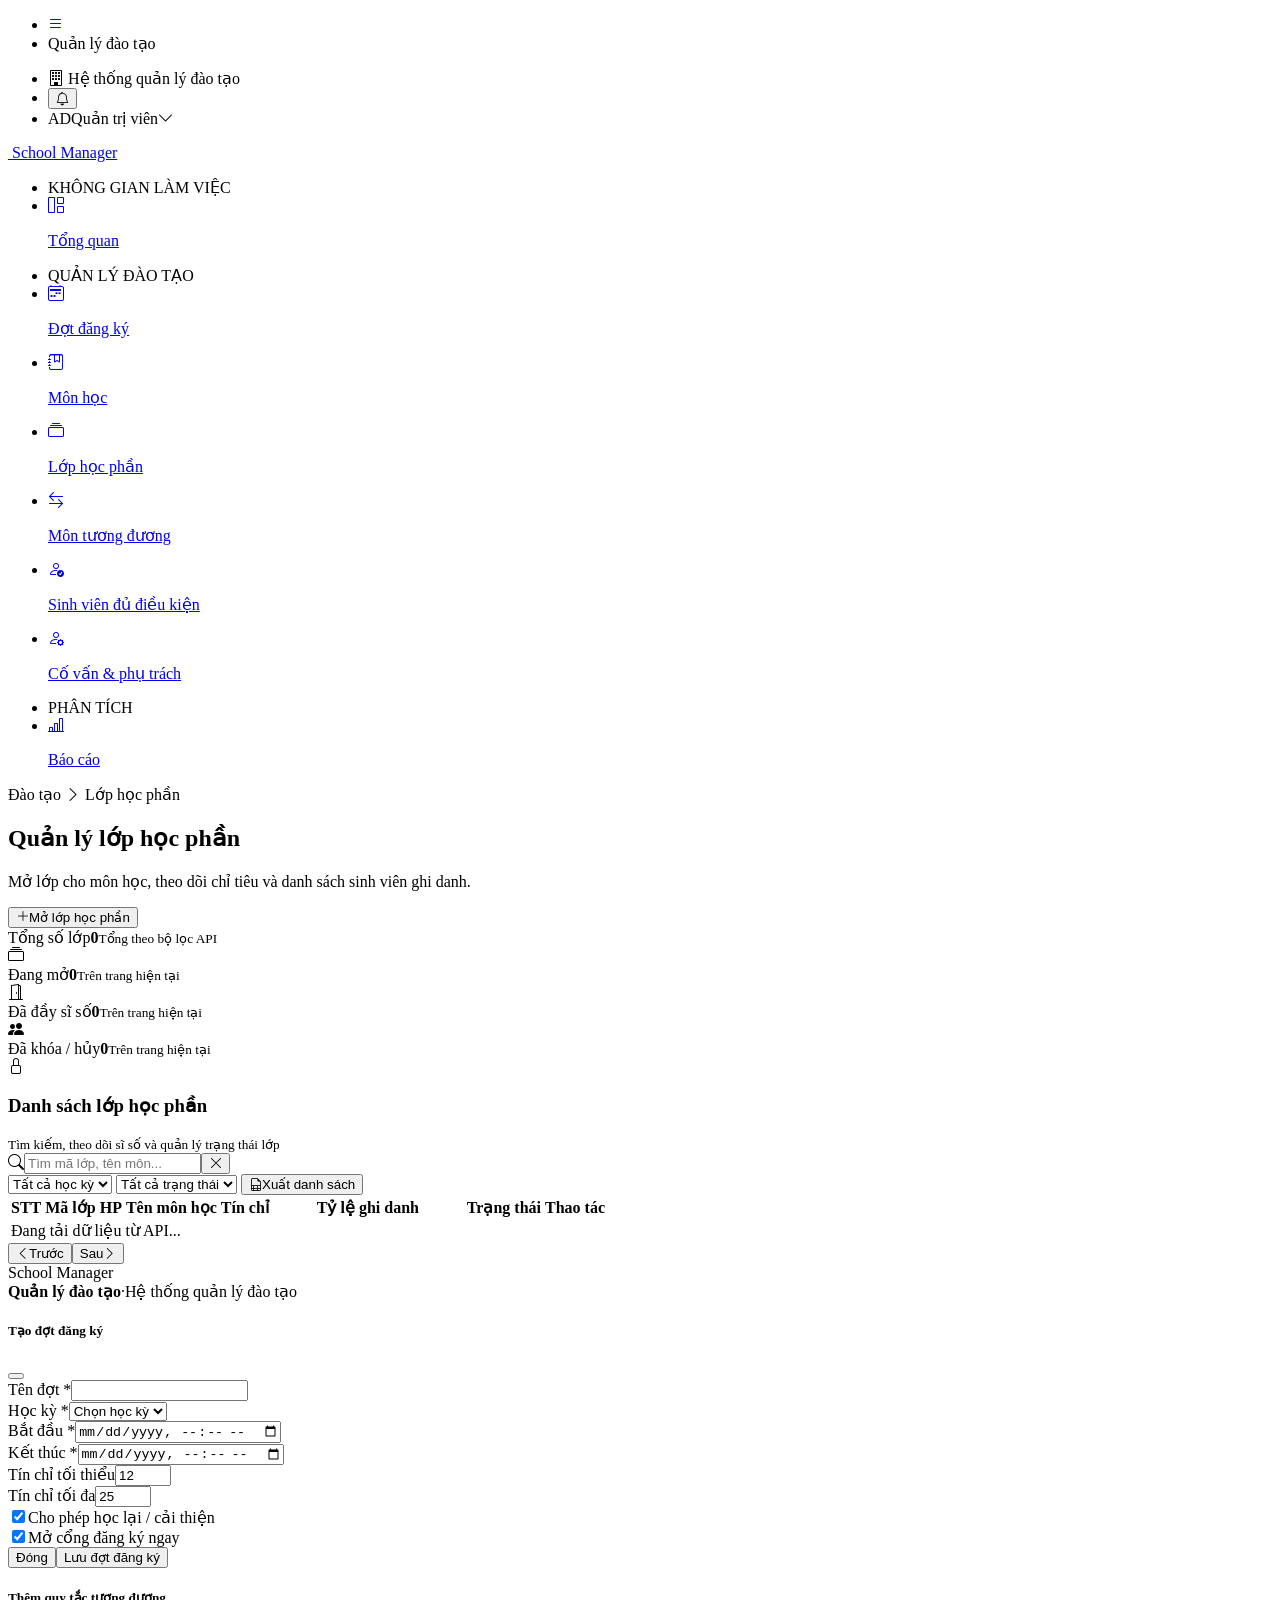
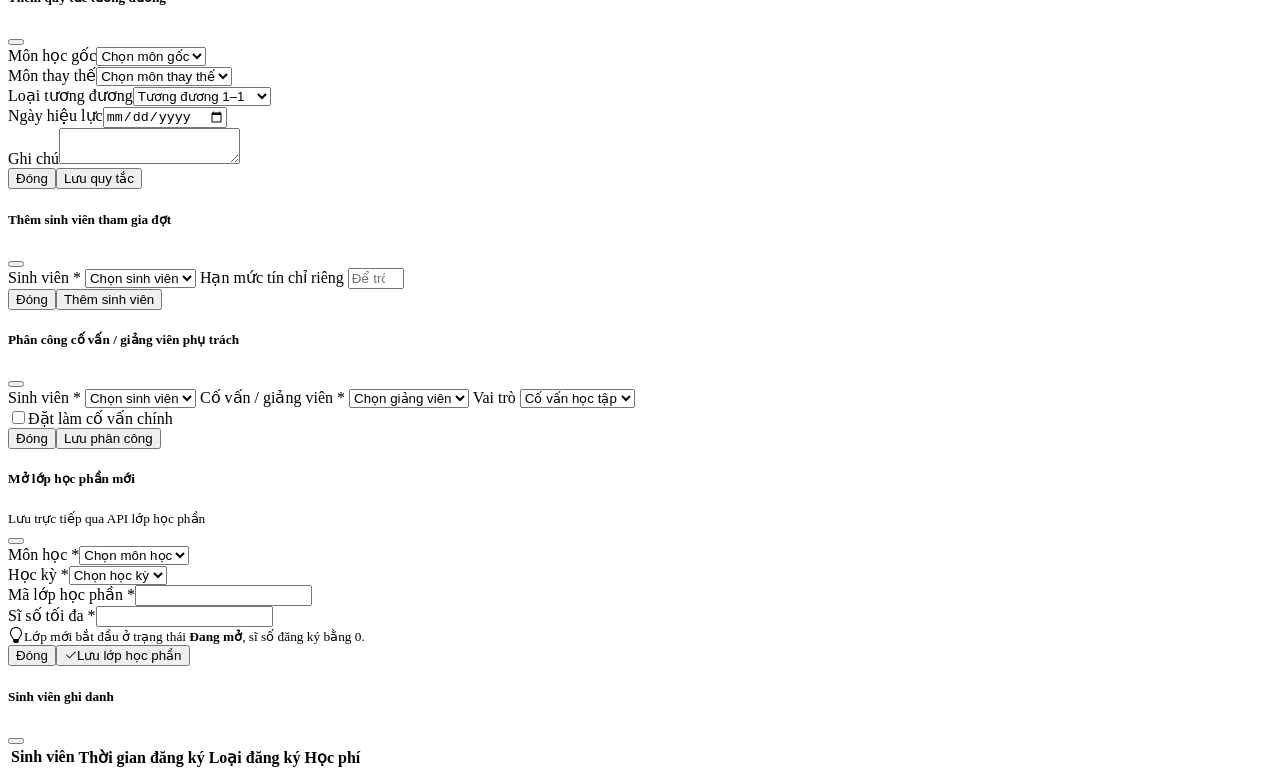
==== commit 8c257768: "Cap nhat Dockerfile sang Java 25" ====
--- a/src/main/resources/static/index.html
+++ b/src/main/resources/static/index.html
@@ -53,7 +53,7 @@
     <main class="app-main">
         <div class="app-content">
             <div class="container-fluid">
-                <section id="screen-overview" class="module-screen">
+                <section id="screen-overview" class="module-screen" hidden>
                     <div class="screen-heading"><div><div class="breadcrumb-line">Trang chủ <i class="bi bi-chevron-right"></i> Tổng quan</div><h1>Tổng quan đào tạo</h1><p>Theo dõi hoạt động học vụ và truy cập nhanh các nghiệp vụ đào tạo.</p></div><span class="period-chip"><i class="bi bi-calendar3"></i> HK1 · Năm 2026</span></div>
                     <div class="welcome-panel mb-3"><div><span class="welcome-eyebrow">TRUNG TÂM ĐÀO TẠO</span><h2>Không gian quản lý học vụ</h2><p>Chọn một nghiệp vụ để xem và xử lý công việc.</p></div><div class="welcome-period"><i class="bi bi-calendar-check"></i><span>Đợt đang mở</span><strong id="overviewActivePeriod">—</strong><small id="overviewActivePeriodDates">Dữ liệu từ API</small></div></div>
                     <div class="row g-3 mb-4">
@@ -96,36 +96,36 @@
                     </div>
                 </section>
 
-                <section id="screen-periods" class="module-screen">
+                <section id="screen-periods" class="module-screen" hidden>
                     <div class="screen-heading"><div><div class="breadcrumb-line">Đào tạo <i class="bi bi-chevron-right"></i> Đợt đăng ký</div><h1>Quản lý đợt đăng ký</h1><p>Thiết lập thời gian, giới hạn tín chỉ và trạng thái cổng đăng ký.</p></div><button class="btn btn-primary" data-demo-action="period-create"><i class="bi bi-plus-lg me-1"></i>Tạo đợt đăng ký</button></div>
                     <div class="row g-3 mb-3"><div class="col-sm-4"><div class="mini-stat"><span>Tổng số đợt</span><strong>3</strong></div></div><div class="col-sm-4"><div class="mini-stat"><span>Đang mở</span><strong class="text-success">1</strong></div></div><div class="col-sm-4"><div class="mini-stat"><span>Sắp diễn ra</span><strong class="text-primary">1</strong></div></div></div>
                     <div class="card workflow-card"><div class="card-header list-toolbar"><div><h3 class="card-title">Danh sách đợt</h3><small class="text-body-secondary">Các đợt đăng ký học lại và cải thiện</small></div><select class="form-select form-select-sm"><option>Tất cả học kỳ</option><option>HK1 · 2026</option><option>HK2 · 2025</option></select></div><div class="table-responsive"><table class="table module-table mb-0"><thead><tr><th>Tên đợt</th><th>Học kỳ</th><th>Thời gian đăng ký</th><th>Giới hạn tín chỉ</th><th>Loại đăng ký</th><th>Trạng thái</th><th></th></tr></thead><tbody><tr><td><strong>Đợt học lại HK1</strong><small>Đăng ký học lại và cải thiện</small></td><td>HK1 · 2026</td><td>01/10/2026 – 30/10/2026</td><td>12 – 25 tín chỉ</td><td><span class="soft-tag">Học lại, cải thiện</span></td><td><span class="status-badge status-open"><span></span>Đang mở</span></td><td><button class="btn btn-sm btn-light" data-demo-action="period-edit">Chi tiết</button></td></tr><tr><td><strong>Đợt bổ sung HK2</strong><small>Đăng ký bổ sung sau phân lớp</small></td><td>HK2 · 2025</td><td>05/01/2026 – 15/01/2026</td><td>0 – 18 tín chỉ</td><td><span class="soft-tag">Học lại</span></td><td><span class="status-badge status-locked"><span></span>Đã đóng</span></td><td><button class="btn btn-sm btn-light" data-demo-action="period-edit">Chi tiết</button></td></tr><tr><td><strong>Đợt học cải thiện hè</strong><small>Dành cho sinh viên nâng điểm</small></td><td>Hè · 2025</td><td>10/06/2025 – 25/06/2025</td><td>0 – 12 tín chỉ</td><td><span class="soft-tag">Cải thiện</span></td><td><span class="status-badge status-cancelled"><span></span>Đã kết thúc</span></td><td><button class="btn btn-sm btn-light" data-demo-action="period-edit">Chi tiết</button></td></tr></tbody></table></div></div>
                 </section>
 
-                <section id="screen-courses" class="module-screen">
+                <section id="screen-courses" class="module-screen" hidden>
                     <div class="screen-heading"><div><div class="breadcrumb-line">Đào tạo <i class="bi bi-chevron-right"></i> Môn học</div><h1>Danh mục môn học</h1><p>Tra cứu môn học gốc và thông tin tín chỉ.</p></div></div>
                     <div class="card workflow-card"><div class="card-header list-toolbar"><div><h3 class="card-title">Danh sách môn học</h3><small class="text-body-secondary">Danh mục môn gốc lấy từ API tra cứu</small></div><div class="input-group input-group-sm list-search"><span class="input-group-text"><i class="bi bi-search"></i></span><input class="form-control" placeholder="Tìm mã hoặc tên môn..." /></div></div><div class="table-responsive"><table class="table module-table mb-0"><thead><tr><th>Mã môn</th><th>Tên môn học</th><th>Tín chỉ</th></tr></thead><tbody id="courseCatalogBody"></tbody></table></div></div>
                 </section>
 
-                <section id="screen-equivalents" class="module-screen">
+                <section id="screen-equivalents" class="module-screen" hidden>
                     <div class="screen-heading"><div><div class="breadcrumb-line">Đào tạo <i class="bi bi-chevron-right"></i> Môn tương đương</div><h1>Quy tắc môn học tương đương</h1><p>Tra cứu môn cũ và môn thay thế áp dụng cho sinh viên học lại.</p></div><button class="btn btn-primary" data-demo-action="equivalent-create"><i class="bi bi-plus-lg me-1"></i>Thêm quy tắc</button></div>
                     <div class="callout-note mb-3"><i class="bi bi-info-circle"></i><span>Quy tắc tương đương được dùng khi chương trình đào tạo thay đổi mã hoặc nội dung môn học.</span></div>
                     <div class="card workflow-card"><div class="card-header list-toolbar"><div><h3 class="card-title">Danh sách quy tắc</h3><small class="text-body-secondary">Quan hệ môn học được lưu trong hệ thống</small></div><select class="form-select form-select-sm" disabled><option>Tất cả loại tương đương</option></select></div><div class="table-responsive"><table class="table module-table mb-0"><thead><tr><th>Môn học cũ</th><th></th><th>Môn học thay thế</th><th>Loại quy tắc</th><th>Hiệu lực</th><th></th></tr></thead><tbody><tr><td colspan="6" class="text-center text-body-secondary py-4">Đang tải dữ liệu từ API...</td></tr></tbody></table></div></div>
                 </section>
 
-                <section id="screen-eligible-students" class="module-screen">
+                <section id="screen-eligible-students" class="module-screen" hidden>
                     <div class="screen-heading"><div><div class="breadcrumb-line">Đào tạo <i class="bi bi-chevron-right"></i> Sinh viên đủ điều kiện</div><h1>Danh sách sinh viên tham gia</h1><p>Quản lý quyền đăng ký và hạn mức tín chỉ theo từng đợt.</p></div><div class="d-flex gap-2"><button class="btn btn-outline-primary" data-demo-action="student-import"><i class="bi bi-upload me-1"></i>Import Excel</button><button class="btn btn-primary" data-demo-action="student-add"><i class="bi bi-person-plus me-1"></i>Thêm sinh viên</button></div></div>
                     <div class="eligibility-context mb-3"><div><i class="bi bi-calendar-event"></i><span>Đợt đang chọn</span><strong>Đợt học lại HK1 · HK1 2026</strong></div><div><i class="bi bi-people"></i><span>Sinh viên được cấp quyền</span><strong>248 sinh viên</strong></div><button class="btn btn-sm btn-outline-primary ms-auto" data-demo-action="period-select">Đổi đợt</button></div>
                     <div class="card workflow-card"><div class="card-header list-toolbar"><div><h3 class="card-title">Sinh viên trong đợt</h3><small class="text-body-secondary">Hạn mức riêng để trống nghĩa là dùng giới hạn chung của đợt</small></div><div class="input-group input-group-sm list-search"><span class="input-group-text"><i class="bi bi-search"></i></span><input class="form-control" placeholder="Tìm mã SV hoặc họ tên..." /></div></div><div class="table-responsive"><table class="table module-table mb-0"><thead><tr><th>Mã sinh viên</th><th>Họ và tên</th><th>Hạn mức tín chỉ</th><th>Trạng thái</th><th></th></tr></thead><tbody><tr><td colspan="5" class="text-center text-body-secondary py-4">Đang tải dữ liệu từ API...</td></tr></tbody></table></div><div class="table-footer"><span id="eligibleCount">—</span></div></div>
                 </section>
 
-                <section id="screen-advisors" class="module-screen">
+                <section id="screen-advisors" class="module-screen" hidden>
                     <div class="screen-heading"><div><div class="breadcrumb-line">Đào tạo <i class="bi bi-chevron-right"></i> Phân công</div><h1>Cố vấn &amp; cán bộ phụ trách</h1><p>Quản lý cố vấn học tập và cán bộ hỗ trợ theo sinh viên.</p></div><button class="btn btn-primary" data-demo-action="advisor-assign"><i class="bi bi-person-plus me-1"></i>Phân công</button></div>
                     <div class="callout-note mb-3"><i class="bi bi-shield-check"></i><span>Mỗi sinh viên có tối đa một cố vấn chính; cán bộ hỗ trợ có thể được phân công theo nhu cầu.</span></div>
                     <div class="card workflow-card"><div class="card-header list-toolbar"><div><h3 class="card-title">Danh sách phân công</h3><small class="text-body-secondary">Dữ liệu phân công lấy từ API</small></div><div class="input-group input-group-sm list-search"><span class="input-group-text"><i class="bi bi-search"></i></span><input class="form-control" placeholder="Tìm sinh viên hoặc cố vấn..." /></div></div><div class="table-responsive"><table class="table module-table mb-0"><thead><tr><th>Sinh viên</th><th>Người phụ trách</th><th>Vai trò</th><th>Cố vấn chính</th><th></th></tr></thead><tbody><tr><td colspan="5" class="text-center text-body-secondary py-4">Đang tải dữ liệu từ API...</td></tr></tbody></table></div></div>
                 </section>
 
-                <section id="screen-reports" class="module-screen">
+                <section id="screen-reports" class="module-screen" hidden>
                     <div class="screen-heading"><div><div class="breadcrumb-line">Đào tạo <i class="bi bi-chevron-right"></i> Báo cáo</div><h1>Báo cáo đào tạo</h1><p>Theo dõi tình hình ghi danh, tỷ lệ học lại và sĩ số theo đợt.</p></div><select class="form-select report-period-select"><option>Đợt học lại HK1 · 2026</option><option>Đợt bổ sung HK2 · 2025</option></select></div>
                     <div class="row g-3 mb-3"><div class="col-sm-6 col-xl-3"><div class="report-kpi"><span>Chỗ còn trống</span><strong>—</strong><small>Dữ liệu từ API</small></div></div><div class="col-sm-6 col-xl-3"><div class="report-kpi"><span>Lượt ghi danh</span><strong>—</strong><small>Dữ liệu từ API</small></div></div><div class="col-sm-6 col-xl-3"><div class="report-kpi"><span>Đã thanh toán</span><strong>—</strong><small>Dữ liệu từ API</small></div></div><div class="col-sm-6 col-xl-3"><div class="report-kpi"><span>Lớp hoạt động</span><strong>—</strong><small>Dữ liệu từ API</small></div></div></div>
                     <div class="row g-3"><div class="col-xl-7"><div class="card workflow-card h-100"><div class="card-header"><div><h3 class="card-title">Nghiệp vụ báo cáo</h3><small class="text-body-secondary">Chọn loại báo cáo cần xem hoặc xuất</small></div></div><div class="card-body report-actions"><button data-demo-action="report-retake"><span class="report-action-icon bg-purple"><i class="bi bi-graph-up-arrow"></i></span><span><strong>Tỷ lệ học lại theo bộ môn</strong><small>Nhận diện nhóm môn cần mở thêm lớp</small></span><i class="bi bi-chevron-right ms-auto"></i></button><button data-demo-action="report-summary"><span class="report-action-icon bg-blue"><i class="bi bi-clipboard-data"></i></span><span><strong>Tổng hợp theo đợt</strong><small>Đủ điều kiện, ghi danh, học phí và chỗ trống</small></span><i class="bi bi-chevron-right ms-auto"></i></button><button id="reportExportButton"><span class="report-action-icon bg-green"><i class="bi bi-file-earmark-spreadsheet"></i></span><span><strong>Xuất danh sách lớp</strong><small>Tệp CSV minh họa mở được bằng Excel</small></span><i class="bi bi-download ms-auto"></i></button></div></div></div>
@@ -185,12 +185,12 @@
 
 <div class="modal fade" id="managerAssignModal" tabindex="-1" aria-labelledby="managerAssignModalTitle" aria-hidden="true">
     <div class="modal-dialog modal-dialog-centered"><div class="modal-content"><form id="managerAssignForm">
-        <div class="modal-header"><h5 class="modal-title" id="managerAssignModalTitle">Phân công cố vấn / cán bộ phụ trách</h5><button type="button" class="btn-close" data-bs-dismiss="modal" aria-label="Đóng"></button></div>
+        <div class="modal-header"><h5 class="modal-title" id="managerAssignModalTitle">Phân công cố vấn / giảng viên phụ trách</h5><button type="button" class="btn-close" data-bs-dismiss="modal" aria-label="Đóng"></button></div>
         <div class="modal-body">
             <label class="form-label" for="managerStudentId">Sinh viên <span class="text-danger">*</span></label>
             <select class="form-select" id="managerStudentId" required><option value="">Chọn sinh viên</option></select>
-            <label class="form-label mt-3" for="managerEmployeeId">Cố vấn / cán bộ <span class="text-danger">*</span></label>
-            <select class="form-select" id="managerEmployeeId" required><option value="">Chọn cán bộ</option></select>
+            <label class="form-label mt-3" for="managerEmployeeId">Cố vấn / giảng viên <span class="text-danger">*</span></label>
+            <select class="form-select" id="managerEmployeeId" required><option value="">Chọn giảng viên</option></select>
             <label class="form-label mt-3" for="managerRoleType">Vai trò</label>
             <select class="form-select" id="managerRoleType"><option value="1">Cố vấn học tập</option><option value="2">Cán bộ hỗ trợ</option></select>
             <div class="form-check mt-3"><input class="form-check-input" id="managerIsPrimary" type="checkbox" /><label class="form-check-label" for="managerIsPrimary">Đặt làm cố vấn chính</label></div>
